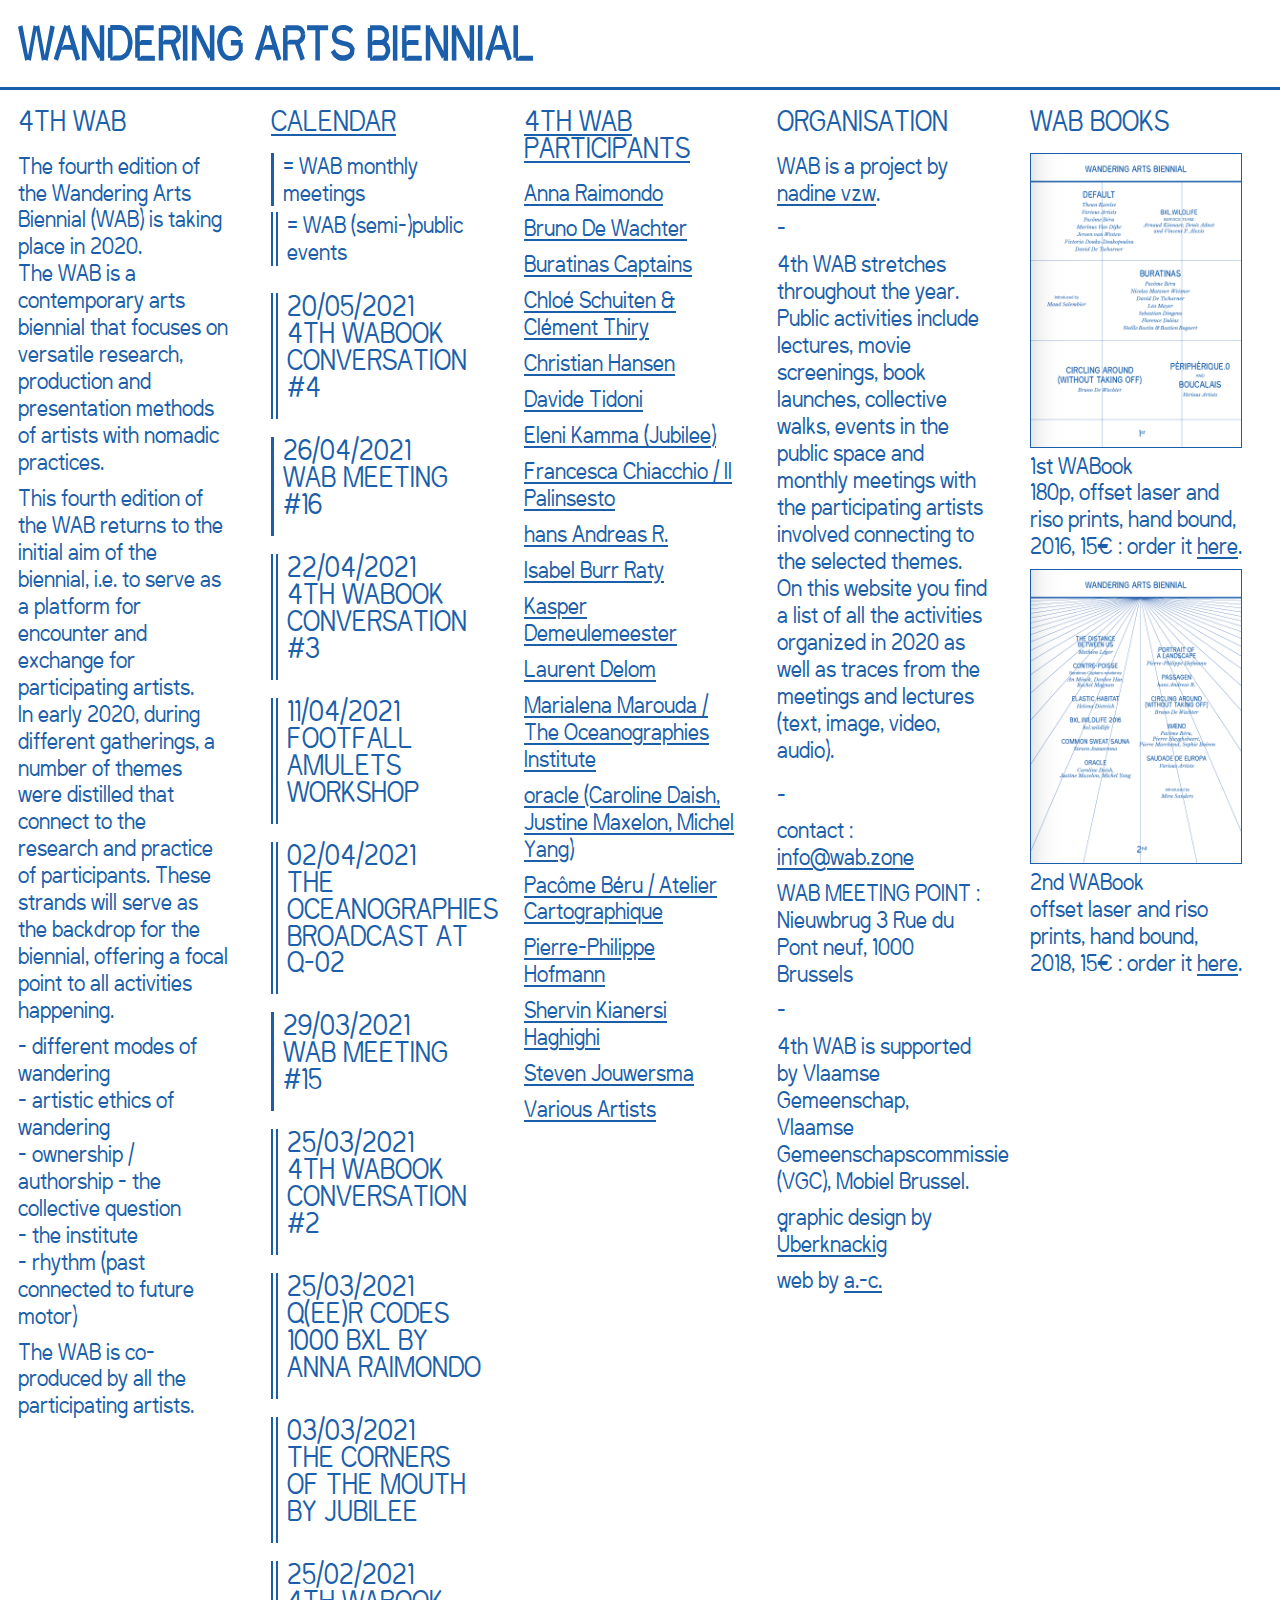
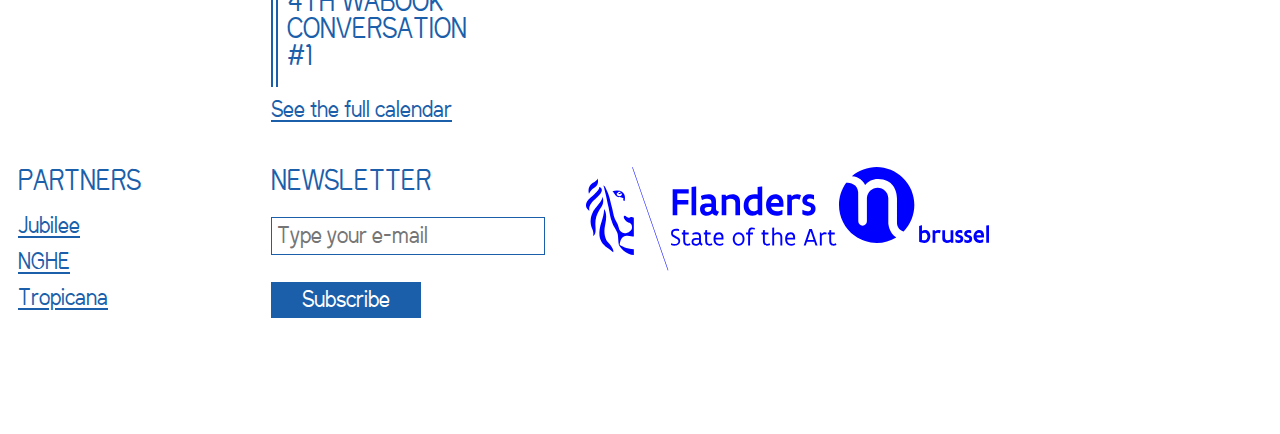
==== html/index.html @ d5814f3e "fix error" ====
<!DOCTYPE html>
<html lang="en">

<head>
    <meta charset="UTF-8">
    <meta name="viewport" content="width=device-width, initial-scale=1.0">
    <meta name="description" content="WAB – Wandering Arts Biennial is a research and production biennial, focused on mobility, territories, and nomadic practices of artists in the their broadest meanings.">
    <meta name="keywords" content="Biennial, Biennale, Biennale Bruxelles, Brussels Biennial, research art biennial, art in public space, wandering arts, mobile arts, walking arts, Bruxelles, Brussels, Belgium, Belgique">

    <meta property="og:title" content="WAB - Wandering Arts Biennial 2020" />
    <meta property="og:url" content="http://wab.zone" />
    <meta property="og:image" content="http://wab.zone/images/WAB_FB.png" />
    <meta property="og:site_name" content="Wandering Arts Biennial" />
    <meta property="og:description" content="Wandering Arts Biennial is a research and production biennial, focused on mobility, territories, and nomadic practices of artists in the their broadest meanings."
    />

    <title>Wandering Arts Biennial</title>
    <link rel="stylesheet" type="text/css" href="styles.css" />
    <link rel="shortcut icon" type="image/png" href="images/favicon.png" />
</head>

<body>

    <article class="index">

        <section class="margin-header">
            <div class="index-header">
                <a href="index.html"><img src="images/WAB_logos_2018/WAB_logo_wandering-arts-biennial.svg" alt="Wandering Arts Biennial 2020"></a>
            </div>
        </section>

        <section class="main">
            <div class="text teaser-wab">
                <h2>4th WAB</h2>

                <p>The fourth edition of the Wandering Arts Biennial (WAB) is taking place in 2020.<br>
                    The WAB is a contemporary arts biennial that focuses on versatile research, production and presentation methods of artists with nomadic practices.<br>
                    
                    <p>This fourth edition of the WAB returns to the initial aim of the biennial, i.e. to serve as a platform for encounter and exchange for participating artists.<br>
                    In early 2020, during different gatherings, a number of themes were distilled that connect to the research and practice of participants. These strands will serve as the backdrop for the biennial, offering a focal point to all activities happening. </p>
                    
                    <p>- different modes of wandering<br>
                    - artistic ethics of wandering<br>
                    - ownership / authorship – the collective question<br>
                    - the institute<br>
                    - rhythm (past connected to future motor)<br></p>
                    
                    The WAB is co-produced by all the participating artists.
                     </p>

                

            </div>

            <div class="text agenda">
                <h2><a href="calendar.html">Calendar</a></h2>
                <ul>

                    <li class="legend">
                        <div class="event-core">
                            = WAB monthly meetings
                        </div>
                        <div class="event-extra">
                            = WAB (semi-)public events
                        </div>
                    </li>

                </ul>

                <p><div class="event-extra">
                    <a href="calendar.html#id-20-05-2021" class="anchor"><h2>20/05/2021 <br>4th WABook conversation #4</h2>
                </a></div></p>
                
                <p><div class="event-core">
                    <a href="calendar.html#id-26-04-2021" class="anchor"><h2>26/04/2021 <br>WAB meeting #16</h2>
                </a></div></p>
                
                <p><div class="event-extra">
                    <a href="calendar.html#id-22-04-2021" class="anchor"><h2>22/04/2021 <br>4th WABook conversation #3</h2>
                </a></div></p>
                
                <p><div class="event-extra">
                    <a href="calendar.html#id-11-04-2021" class="anchor"><h2>11/04/2021 <br>Footfall Amulets workshop</h2>
                </a></div></p>
                
                <p><div class="event-extra">
                    <a href="calendar.html#id-02-04-2021" class="anchor"><h2>02/04/2021 <br>The Oceanographies Broadcast at Q-02</h2>
                </a></div></p>
                
                <p><div class="event-core">
                    <a href="calendar.html#id-29-03-2021-2" class="anchor"><h2>29/03/2021 <br>WAB meeting #15</h2>
                </a></div></p>

                <p><div class="event-extra">
                    <a href="calendar.html#id-25-03-2021-2" class="anchor"><h2>25/03/2021 <br>4th WABook conversation #2</h2>
                </a></div></p>
                
                <p><div class="event-extra">
                    <a href="calendar.html#id-25-03-2021" class="anchor"><h2>25/03/2021 <br>Q(ee)R Codes 1000 BXL by Anna Raimondo</h2>
                </a></div></p>
                
                <p><div class="event-extra">
                    <a href="calendar.html#id-03-03-2021" class="anchor"><h2>03/03/2021 <br>The Corners of The Mouth by Jubilee</h2>
                </a></div></p>
                
                <p><div class="event-extra">
                    <a href="calendar.html#id-25-02-2021" class="anchor"><h2>25/02/2021 <br>4th WABook conversation #1</h2>
                </a></div></p>

                        
                <p>
                    <a href="calendar.html">See the full calendar</a>
                </p>
                
            </div>

            <div class="text participants">

                <h2><a href="participants.html">4th WAB participants</a></h2>
                <ul>
                    <li>
                        <a target="_blank" href="participants.html#anna_raimondo">Anna Raimondo</a>
                    </li>

                    <li>
                        <a target="_blank" href="participants.html#bruno_de_wachter">Bruno De Wachter</a>
                    </li>

                    <li>
                        <a target="_blank" href="participants.html#buratinas">Buratinas Captains</a>
                    </li>

                    <li>
                        <a target="_blank" href="participants.html#chloe_clement">Chloé Schuiten & Clément Thiry</a>
                    </li>

                    <li>
                        <a target="_blank" href="participants.html#christian_hansen">Christian Hansen</a>
                    </li>

                    <li>
                        <a target="_blank" href="participants.html#davide_tidoni">Davide Tidoni</a>
                    </li>

                    <li>
                        <a target="_blank" href="participants.html#eleni_kamma">Eleni Kamma (Jubilee)</a>
                    </li>
                    
                    <li>
                        <a target="_blank" href="participants.html#francesca_chiacchio">Francesca Chiacchio / Il Palinsesto</a>
                    </li>

                    <li>
                        <a target="_blank" href="participants.html#hans_andreas_r">hans Andreas R.</a>
                    </li>

                    <li>
                        <a target="_blank" href="participants.html#isabel_burr_raty">Isabel Burr Raty</a>
                    </li>

                    <li>
                        <a target="_blank" href="participants.html#kasper_demeulemeester">Kasper Demeulemeester</a>
                    </li>

                    <li> 
                        <a target="_blank" href="participants.html#laurent_delom">Laurent Delom</a>
                    </li>

                    <li> 
                        <a target="_blank" href="participants.html#marialena_marouda">Marialena Marouda / The Oceanographies Institute</a>
                    </li>
                   
                    <li> 
                        <a target="_blank" href="participants.html#oracle">oracle (Caroline Daish, Justine Maxelon, Michel Yang)</a>
                    </li>

                    <li> 
                        <a target="_blank" href="participants.html#pacome_beru">Pacôme Béru / Atelier Cartographique</a>
                    </li>

                    <li> 
                        <a target="_blank" href="participants.html#pierre_philippe_hofmann">Pierre-Philippe Hofmann</a>
                    </li>

                    <li> 
                        <a target="_blank" href="participants.html#shervin_kianersi_haghighi">Shervin Kianersi Haghighi</a>
                    </li>

                    <li> 
                        <a target="_blank" href="participants.html#steven_jouwersma">Steven Jouwersma</a>
                    </li>

                    <li> 
                        <a target="_blank" href="participants.html#various_artists">Various Artists</a>
                    </li>

                </ul>
            </div>

            <div class="text team">
                <h2>Organisation</h2>
                <ul>
                    <li>WAB is a project by <a href="http://nadine.be" target="_blank">nadine vzw</a>.</li>
                    <li>-</li>
                    <li><p>4th WAB stretches throughout the year. <br> Public activities include lectures, movie screenings, book launches, collective walks, events in the public space and monthly meetings with the participating artists involved connecting to the selected themes. <br>
                    On this website you find a list of all the activities organized in 2020 as well as traces from the meetings and lectures (text, image, video, audio).</p></li>
                    <li>-</li>
                    <li>contact : <a href="mailto:info@wab.zone" target="_blank">info@wab.zone</a></li>
                    <li>WAB MEETING POINT : Nieuwbrug 3 Rue du Pont neuf, 1000 Brussels </li>
                    <li>-</li>
                    
                    <li>4th WAB is supported by Vlaamse Gemeenschap, Vlaamse Gemeenschapscommissie (VGC), Mobiel Brussel.</li>
                    <li>graphic design by
                        <a href="http://ubercknakig.com" target="_blank">Überknackig</a>
                    </li>
                    <li>web by
                        <a href="https://atelier-cartographique.be" target="_blank">a.-c.</a>
                    </li>

                </ul>
            </div>


            <div class="text team">
                <h2>WAB Books</h2>
                <div class="book">
                    <img src="images/wabook/WABook1-cover-web.png" alt="">
                    <p>1st WABook<br> 180p, offset laser and riso prints, hand bound, 2016, 15€ : order it <a href="mailto:anna@nadine.be">here</a>.</p>
                </div>
                <div class="book">
                    <img src="images/wabook/WABook2-cover-web.png" alt="">
                    <p>2nd WABook<br> offset laser and riso prints, hand bound, 2018, 15€ : order it <a href="mailto:anna@nadine.be">here</a>.</p>
                </div>
            </div>

            <div class="text partners">
                    <h2>Partners</h2>
                    <ul> 
                        
                        <li><a href="https://jubilee-art.org" target="_blank">Jubilee</a></li>  

                        <li><a href="http://mediathequenghe.be" target="_blank">NGHE</a></li>
                       
                        <li><a href="http://www.tropicanabxl.tumblr.com" target="_blank">Tropicana</a></li>      

                    </ul>
                </div>


            <div class="text newsletter">
                <h2>Newsletter</h2>
                <!-- Begin MailChimp Signup Form -->
                <!-- <link href="//cdn-images.mailchimp.com/embedcode/classic-081711.css" rel="stylesheet" type="text/css"> -->

                <div id="mc_embed_signup">
                    <form action="//nadine.us10.list-manage.com/subscribe/post?u=97c7c86d653cb3a71472bfcf9&amp;id=2c71af6213" method="post" id="mc-embedded-subscribe-form"
                        name="mc-embedded-subscribe-form" class="validate" target="_blank" novalidate>
                        <div id="mc_embed_signup_scroll">

                            <div class="mc-field-group">
                                <!-- <label for="mce-EMAIL">Email Address</label> -->
                                <input type="email" placeholder="Type your e-mail" value="" name="EMAIL" class="required email" id="mce-EMAIL">
                            </div>
                            <!--        <div class="mc-field-group">
                                <label for="mce-FNAME">First Name</label>
                                <input type="text" value="" name="FNAME" class="" id="mce-FNAME">
                            </div>
                            <div class="mc-field-group">
                                <label for="mce-LNAME">Last Name</label>
                                <input type="text" value="" name="LNAME" class="" id="mce-LNAME">
                            </div> -->
                            <div id="mce-responses" class="clear">
                                <div class="response" id="mce-error-response" style="display:none;"></div>
                                <div class="response" id="mce-success-response" style="display:none;"></div>
                            </div>
                            <!-- real people should not fill this in and expect good things - do not remove this or risk form bot signups-->
                            <div style="position: absolute; left: -5000px;">
                                <input type="text" name="b_97c7c86d653cb3a71472bfcf9_2c71af6213" tabindex="-1" value="">
                            </div>
                            <div class="clear">
                                <input type="submit" value="Subscribe" name="subscribe" id="mc-embedded-subscribe" class="button">
                            </div>
                        </div>
                    </form>
                </div>
                <script type='text/javascript' src='//s3.amazonaws.com/downloads.mailchimp.com/js/mc-validate.js'></script>
                <script type='text/javascript'>(function ($) { window.fnames = new Array(); window.ftypes = new Array(); fnames[0] = 'EMAIL'; ftypes[0] = 'email'; fnames[1] = 'FNAME'; ftypes[1] = 'text'; fnames[2] = 'LNAME'; ftypes[2] = 'text'; }(jQuery)); var $mcj = jQuery.noConflict(true);</script>
                <!--End mc_embed_signup-->
            </div>

            <div class="text supports">
                <div class="logo">
                    <img src="images/flanders.svg" alt="">
                </div>
            </div>

            <div class="text supports">
                <div class="logo">
                    <img src="images/vgc.svg" alt="">
                </div>
            </div>


        </section>

    </article>
</body>

</html>
---- html/styles.css ----
/* http://meyerweb.com/eric/tools/css/reset/
   v2.0 | 20110126
   License: none (public domain)
*/
html,
body,
div,
span,
applet,
object,
iframe,
h1,
h2,
h3,
h4,
h5,
h6,
p,
blockquote,
pre,
a,
abbr,
acronym,
address,
big,
cite,
code,
del,
dfn,
em,
img,
ins,
kbd,
q,
s,
samp,
small,
strike,
strong,
sub,
sup,
tt,
var,
b,
u,
i,
center,
dl,
dt,
dd,
ol,
ul,
li,
fieldset,
form,
label,
legend,
table,
caption,
tbody,
tfoot,
thead,
tr,
th,
td,
article,
aside,
canvas,
details,
embed,
figure,
figcaption,
footer,
header,
hgroup,
menu,
nav,
output,
ruby,
section,
summary,
time,
mark,
audio,
video {
  margin: 0;
  padding: 0;
  border: 0;
  font-size: 100%;
  font: inherit;
  vertical-align: baseline;
  box-sizing: border-box;
}
/* HTML5 display-role reset for older browsers */
article,
aside,
details,
figcaption,
figure,
footer,
header,
hgroup,
menu,
nav,
section {
  display: block;
}
body {
  line-height: 1;
}
ol,
ul {
  list-style: none;
}
blockquote,
q {
  quotes: none;
}
blockquote:before,
blockquote:after,
q:before,
q:after {
  content: '';
  content: none;
}
table {
  border-collapse: collapse;
  border-spacing: 0;
}
*,
:after,
:before {
  box-sizing: border-box;
}
@font-face {
  font-family: 'gap_sans';
  src: url('fonts/gapsans-webfont.eot');
  src: url('fonts/gapsans-webfont.eot?#iefix') format('embedded-opentype'), url('fonts/gapsans-webfont.woff2') format('woff2'), url('fonts/gapsans-webfont.woff') format('woff'), url('fonts/gapsans-webfont.ttf') format('truetype'), url('fonts/gapsans-webfont.svg#gap_sansregular') format('svg');
  font-weight: 100;
}
@font-face {
  font-family: 'gap_sans';
  src: url('fonts/gapsansbold-webfont.eot');
  src: url('fonts/gapsansbold-webfont.eot?#iefix') format('embedded-opentype'), url('fonts/gapsansbold-webfont.woff2') format('woff2'), url('fonts/gapsansbold-webfont.woff') format('woff'), url('fonts/gapsansbold-webfont.ttf') format('truetype'), url('fonts/gapsansbold-webfont.svg#gap_sansbold') format('svg');
  font-weight: 400;
}
@font-face {
  font-family: 'gap_sans';
  src: url('fonts/gapsansblack-webfont.eot');
  src: url('fonts/gapsansblack-webfont.eot?#iefix') format('embedded-opentype'), url('fonts/gapsansblack-webfont.woff2') format('woff2'), url('fonts/gapsansblack-webfont.woff') format('woff'), url('fonts/gapsansblack-webfont.ttf') format('truetype'), url('fonts/gapsansblack-webfont.svg#gap_sansblack') format('svg');
  font-weight: 800;
}
/******** MEDIA QUERIES ********/
/******** VARIABLES ********/
/******** MIXINS ********/
/**PROPORTIONAL FONTSIZE & LINE-HEIGHT**/
/*@media (min-width: 200px) and (max-width: 800px) {
  body {
    font-size: calc( 4pt + 2 * ( ( 100vw - 200px) / 600 )) !important;
    line-height: calc( 5.5pt + 2.75 * ( ( 100vw - 200px) / 600 )) !important;
  }
}*/
@media (max-width: 767px) {
  body {
    font-size: 18px !important;
  }
}
@media (min-width: 767px) and (max-width: 1920px) {
  body {
    font-size: calc(18px + 8 * ( (100vw - 767px) / (1920 - 767) )) !important;
  }
}
@media (min-width: 1920px) {
  body {
    font-size: 26px !important;
  }
}
@font-face {
  font-family: "LMMono10";
  font-weight: "normal";
  font-style: "normal";
  src: url("fonts/lm/LMMono10/normal/normal/lmmono10-regular.eot"), url("fonts/lm/LMMono10/normal/normal/lmmono10-regular.eot?#iefix") format("embedded-opentype"), url("fonts/lm/LMMono10/normal/normal/lmmono10-regular.woff") format("woff"), url("fonts/lm/LMMono10/normal/normal/lmmono10-regular.ttf") format("truetype"), url("fonts/lm/LMMono10/normal/normal/lmmono10-regular.svg#normal") format("svg");
}
@font-face {
  font-family: "LMMono12";
  font-weight: "normal";
  font-style: "normal";
  src: url("fonts/lm/LMMono12/normal/normal/lmmono12-regular.eot"), url("fonts/lm/LMMono12/normal/normal/lmmono12-regular.eot?#iefix") format("embedded-opentype"), url("fonts/lm/LMMono12/normal/normal/lmmono12-regular.woff") format("woff"), url("fonts/lm/LMMono12/normal/normal/lmmono12-regular.ttf") format("truetype"), url("fonts/lm/LMMono12/normal/normal/lmmono12-regular.svg#normal") format("svg");
}
@font-face {
  font-family: "LMMono8";
  font-weight: "normal";
  font-style: "normal";
  src: url("fonts/lm/LMMono8/normal/normal/lmmono8-regular.eot"), url("fonts/lm/LMMono8/normal/normal/lmmono8-regular.eot?#iefix") format("embedded-opentype"), url("fonts/lm/LMMono8/normal/normal/lmmono8-regular.woff") format("woff"), url("fonts/lm/LMMono8/normal/normal/lmmono8-regular.ttf") format("truetype"), url("fonts/lm/LMMono8/normal/normal/lmmono8-regular.svg#normal") format("svg");
}
@font-face {
  font-family: "LMMono9";
  font-weight: "normal";
  font-style: "normal";
  src: url("fonts/lm/LMMono9/normal/normal/lmmono9-regular.eot"), url("fonts/lm/LMMono9/normal/normal/lmmono9-regular.eot?#iefix") format("embedded-opentype"), url("fonts/lm/LMMono9/normal/normal/lmmono9-regular.woff") format("woff"), url("fonts/lm/LMMono9/normal/normal/lmmono9-regular.ttf") format("truetype"), url("fonts/lm/LMMono9/normal/normal/lmmono9-regular.svg#normal") format("svg");
}
@font-face {
  font-family: "LMMonoCaps10";
  font-weight: "normal";
  font-style: "italic";
  src: url("fonts/lm/LMMonoCaps10/normal/italic/lmmonocaps10-oblique.eot"), url("fonts/lm/LMMonoCaps10/normal/italic/lmmonocaps10-oblique.eot?#iefix") format("embedded-opentype"), url("fonts/lm/LMMonoCaps10/normal/italic/lmmonocaps10-oblique.woff") format("woff"), url("fonts/lm/LMMonoCaps10/normal/italic/lmmonocaps10-oblique.ttf") format("truetype"), url("fonts/lm/LMMonoCaps10/normal/italic/lmmonocaps10-oblique.svg#italic") format("svg");
}
@font-face {
  font-family: "LMMonoCaps10";
  font-weight: "normal";
  font-style: "normal";
  src: url("fonts/lm/LMMonoCaps10/normal/normal/lmmonocaps10-regular.eot"), url("fonts/lm/LMMonoCaps10/normal/normal/lmmonocaps10-regular.eot?#iefix") format("embedded-opentype"), url("fonts/lm/LMMonoCaps10/normal/normal/lmmonocaps10-regular.woff") format("woff"), url("fonts/lm/LMMonoCaps10/normal/normal/lmmonocaps10-regular.ttf") format("truetype"), url("fonts/lm/LMMonoCaps10/normal/normal/lmmonocaps10-regular.svg#normal") format("svg");
}
@font-face {
  font-family: "LMMonoLt10";
  font-weight: "bold";
  font-style: "italic";
  src: url("fonts/lm/LMMonoLt10/bold/italic/lmmonolt10-boldoblique.eot"), url("fonts/lm/LMMonoLt10/bold/italic/lmmonolt10-boldoblique.eot?#iefix") format("embedded-opentype"), url("fonts/lm/LMMonoLt10/bold/italic/lmmonolt10-boldoblique.woff") format("woff"), url("fonts/lm/LMMonoLt10/bold/italic/lmmonolt10-boldoblique.ttf") format("truetype"), url("fonts/lm/LMMonoLt10/bold/italic/lmmonolt10-boldoblique.svg#italic") format("svg");
}
@font-face {
  font-family: "LMMonoLt10";
  font-weight: "bold";
  font-style: "normal";
  src: url("fonts/lm/LMMonoLt10/bold/normal/lmmonolt10-bold.eot"), url("fonts/lm/LMMonoLt10/bold/normal/lmmonolt10-bold.eot?#iefix") format("embedded-opentype"), url("fonts/lm/LMMonoLt10/bold/normal/lmmonolt10-bold.woff") format("woff"), url("fonts/lm/LMMonoLt10/bold/normal/lmmonolt10-bold.ttf") format("truetype"), url("fonts/lm/LMMonoLt10/bold/normal/lmmonolt10-bold.svg#normal") format("svg");
}
@font-face {
  font-family: "LMMonoLt10";
  font-weight: "light";
  font-style: "italic";
  src: url("fonts/lm/LMMonoLt10/light/italic/lmmonolt10-oblique.eot"), url("fonts/lm/LMMonoLt10/light/italic/lmmonolt10-oblique.eot?#iefix") format("embedded-opentype"), url("fonts/lm/LMMonoLt10/light/italic/lmmonolt10-oblique.woff") format("woff"), url("fonts/lm/LMMonoLt10/light/italic/lmmonolt10-oblique.ttf") format("truetype"), url("fonts/lm/LMMonoLt10/light/italic/lmmonolt10-oblique.svg#italic") format("svg");
}
@font-face {
  font-family: "LMMonoLt10";
  font-weight: "light";
  font-style: "normal";
  src: url("fonts/lm/LMMonoLt10/light/normal/lmmonolt10-regular.eot"), url("fonts/lm/LMMonoLt10/light/normal/lmmonolt10-regular.eot?#iefix") format("embedded-opentype"), url("fonts/lm/LMMonoLt10/light/normal/lmmonolt10-regular.woff") format("woff"), url("fonts/lm/LMMonoLt10/light/normal/lmmonolt10-regular.ttf") format("truetype"), url("fonts/lm/LMMonoLt10/light/normal/lmmonolt10-regular.svg#normal") format("svg");
}
@font-face {
  font-family: "LMMonoLtCond10";
  font-weight: "light";
  font-style: "italic";
  src: url("fonts/lm/LMMonoLtCond10/light/italic/lmmonoltcond10-oblique.eot"), url("fonts/lm/LMMonoLtCond10/light/italic/lmmonoltcond10-oblique.eot?#iefix") format("embedded-opentype"), url("fonts/lm/LMMonoLtCond10/light/italic/lmmonoltcond10-oblique.woff") format("woff"), url("fonts/lm/LMMonoLtCond10/light/italic/lmmonoltcond10-oblique.ttf") format("truetype"), url("fonts/lm/LMMonoLtCond10/light/italic/lmmonoltcond10-oblique.svg#italic") format("svg");
}
@font-face {
  font-family: "LMMonoLtCond10";
  font-weight: "light";
  font-style: "normal";
  src: url("fonts/lm/LMMonoLtCond10/light/normal/lmmonoltcond10-regular.eot"), url("fonts/lm/LMMonoLtCond10/light/normal/lmmonoltcond10-regular.eot?#iefix") format("embedded-opentype"), url("fonts/lm/LMMonoLtCond10/light/normal/lmmonoltcond10-regular.woff") format("woff"), url("fonts/lm/LMMonoLtCond10/light/normal/lmmonoltcond10-regular.ttf") format("truetype"), url("fonts/lm/LMMonoLtCond10/light/normal/lmmonoltcond10-regular.svg#normal") format("svg");
}
@font-face {
  font-family: "LMMonoProp10";
  font-weight: "normal";
  font-style: "italic";
  src: url("fonts/lm/LMMonoProp10/normal/italic/lmmonoprop10-oblique.eot"), url("fonts/lm/LMMonoProp10/normal/italic/lmmonoprop10-oblique.eot?#iefix") format("embedded-opentype"), url("fonts/lm/LMMonoProp10/normal/italic/lmmonoprop10-oblique.woff") format("woff"), url("fonts/lm/LMMonoProp10/normal/italic/lmmonoprop10-oblique.ttf") format("truetype"), url("fonts/lm/LMMonoProp10/normal/italic/lmmonoprop10-oblique.svg#italic") format("svg");
}
@font-face {
  font-family: "LMMonoProp10";
  font-weight: "normal";
  font-style: "normal";
  src: url("fonts/lm/LMMonoProp10/normal/normal/lmmonoprop10-regular.eot"), url("fonts/lm/LMMonoProp10/normal/normal/lmmonoprop10-regular.eot?#iefix") format("embedded-opentype"), url("fonts/lm/LMMonoProp10/normal/normal/lmmonoprop10-regular.woff") format("woff"), url("fonts/lm/LMMonoProp10/normal/normal/lmmonoprop10-regular.ttf") format("truetype"), url("fonts/lm/LMMonoProp10/normal/normal/lmmonoprop10-regular.svg#normal") format("svg");
}
@font-face {
  font-family: "LMMonoPropLt10";
  font-weight: "bold";
  font-style: "italic";
  src: url("fonts/lm/LMMonoPropLt10/bold/italic/lmmonoproplt10-boldoblique.eot"), url("fonts/lm/LMMonoPropLt10/bold/italic/lmmonoproplt10-boldoblique.eot?#iefix") format("embedded-opentype"), url("fonts/lm/LMMonoPropLt10/bold/italic/lmmonoproplt10-boldoblique.woff") format("woff"), url("fonts/lm/LMMonoPropLt10/bold/italic/lmmonoproplt10-boldoblique.ttf") format("truetype"), url("fonts/lm/LMMonoPropLt10/bold/italic/lmmonoproplt10-boldoblique.svg#italic") format("svg");
}
@font-face {
  font-family: "LMMonoPropLt10";
  font-weight: "bold";
  font-style: "normal";
  src: url("fonts/lm/LMMonoPropLt10/bold/normal/lmmonoproplt10-bold.eot"), url("fonts/lm/LMMonoPropLt10/bold/normal/lmmonoproplt10-bold.eot?#iefix") format("embedded-opentype"), url("fonts/lm/LMMonoPropLt10/bold/normal/lmmonoproplt10-bold.woff") format("woff"), url("fonts/lm/LMMonoPropLt10/bold/normal/lmmonoproplt10-bold.ttf") format("truetype"), url("fonts/lm/LMMonoPropLt10/bold/normal/lmmonoproplt10-bold.svg#normal") format("svg");
}
@font-face {
  font-family: "LMMonoPropLt10";
  font-weight: "light";
  font-style: "italic";
  src: url("fonts/lm/LMMonoPropLt10/light/italic/lmmonoproplt10-oblique.eot"), url("fonts/lm/LMMonoPropLt10/light/italic/lmmonoproplt10-oblique.eot?#iefix") format("embedded-opentype"), url("fonts/lm/LMMonoPropLt10/light/italic/lmmonoproplt10-oblique.woff") format("woff"), url("fonts/lm/LMMonoPropLt10/light/italic/lmmonoproplt10-oblique.ttf") format("truetype"), url("fonts/lm/LMMonoPropLt10/light/italic/lmmonoproplt10-oblique.svg#italic") format("svg");
}
@font-face {
  font-family: "LMMonoPropLt10";
  font-weight: "light";
  font-style: "normal";
  src: url("fonts/lm/LMMonoPropLt10/light/normal/lmmonoproplt10-regular.eot"), url("fonts/lm/LMMonoPropLt10/light/normal/lmmonoproplt10-regular.eot?#iefix") format("embedded-opentype"), url("fonts/lm/LMMonoPropLt10/light/normal/lmmonoproplt10-regular.woff") format("woff"), url("fonts/lm/LMMonoPropLt10/light/normal/lmmonoproplt10-regular.ttf") format("truetype"), url("fonts/lm/LMMonoPropLt10/light/normal/lmmonoproplt10-regular.svg#normal") format("svg");
}
@font-face {
  font-family: "LMMonoSlant10";
  font-weight: "normal";
  font-style: "italic";
  src: url("fonts/lm/LMMonoSlant10/normal/italic/lmmonoslant10-regular.eot"), url("fonts/lm/LMMonoSlant10/normal/italic/lmmonoslant10-regular.eot?#iefix") format("embedded-opentype"), url("fonts/lm/LMMonoSlant10/normal/italic/lmmonoslant10-regular.woff") format("woff"), url("fonts/lm/LMMonoSlant10/normal/italic/lmmonoslant10-regular.ttf") format("truetype"), url("fonts/lm/LMMonoSlant10/normal/italic/lmmonoslant10-regular.svg#italic") format("svg");
}
@font-face {
  font-family: "LMRoman10";
  font-weight: "bold";
  font-style: "italic";
  src: url("fonts/lm/LMRoman10/bold/italic/lmroman10-bolditalic.eot"), url("fonts/lm/LMRoman10/bold/italic/lmroman10-bolditalic.eot?#iefix") format("embedded-opentype"), url("fonts/lm/LMRoman10/bold/italic/lmroman10-bolditalic.woff") format("woff"), url("fonts/lm/LMRoman10/bold/italic/lmroman10-bolditalic.ttf") format("truetype"), url("fonts/lm/LMRoman10/bold/italic/lmroman10-bolditalic.svg#italic") format("svg");
}
@font-face {
  font-family: "LMRoman10";
  font-weight: "bold";
  font-style: "normal";
  src: url("fonts/lm/LMRoman10/bold/normal/lmroman10-bold.eot"), url("fonts/lm/LMRoman10/bold/normal/lmroman10-bold.eot?#iefix") format("embedded-opentype"), url("fonts/lm/LMRoman10/bold/normal/lmroman10-bold.woff") format("woff"), url("fonts/lm/LMRoman10/bold/normal/lmroman10-bold.ttf") format("truetype"), url("fonts/lm/LMRoman10/bold/normal/lmroman10-bold.svg#normal") format("svg");
}
@font-face {
  font-family: "LMRoman10";
  font-weight: "normal";
  font-style: "italic";
  src: url("fonts/lm/LMRoman10/normal/italic/lmroman10-italic.eot"), url("fonts/lm/LMRoman10/normal/italic/lmroman10-italic.eot?#iefix") format("embedded-opentype"), url("fonts/lm/LMRoman10/normal/italic/lmroman10-italic.woff") format("woff"), url("fonts/lm/LMRoman10/normal/italic/lmroman10-italic.ttf") format("truetype"), url("fonts/lm/LMRoman10/normal/italic/lmroman10-italic.svg#italic") format("svg");
}
@font-face {
  font-family: "LMRoman10";
  font-weight: "normal";
  font-style: "normal";
  src: url("fonts/lm/LMRoman10/normal/normal/lmroman10-regular.eot"), url("fonts/lm/LMRoman10/normal/normal/lmroman10-regular.eot?#iefix") format("embedded-opentype"), url("fonts/lm/LMRoman10/normal/normal/lmroman10-regular.woff") format("woff"), url("fonts/lm/LMRoman10/normal/normal/lmroman10-regular.ttf") format("truetype"), url("fonts/lm/LMRoman10/normal/normal/lmroman10-regular.svg#normal") format("svg");
}
@font-face {
  font-family: "LMRoman12";
  font-weight: "bold";
  font-style: "normal";
  src: url("fonts/lm/LMRoman12/bold/normal/lmroman12-bold.eot"), url("fonts/lm/LMRoman12/bold/normal/lmroman12-bold.eot?#iefix") format("embedded-opentype"), url("fonts/lm/LMRoman12/bold/normal/lmroman12-bold.woff") format("woff"), url("fonts/lm/LMRoman12/bold/normal/lmroman12-bold.ttf") format("truetype"), url("fonts/lm/LMRoman12/bold/normal/lmroman12-bold.svg#normal") format("svg");
}
@font-face {
  font-family: "LMRoman12";
  font-weight: "normal";
  font-style: "italic";
  src: url("fonts/lm/LMRoman12/normal/italic/lmroman12-italic.eot"), url("fonts/lm/LMRoman12/normal/italic/lmroman12-italic.eot?#iefix") format("embedded-opentype"), url("fonts/lm/LMRoman12/normal/italic/lmroman12-italic.woff") format("woff"), url("fonts/lm/LMRoman12/normal/italic/lmroman12-italic.ttf") format("truetype"), url("fonts/lm/LMRoman12/normal/italic/lmroman12-italic.svg#italic") format("svg");
}
@font-face {
  font-family: "LMRoman12";
  font-weight: "normal";
  font-style: "normal";
  src: url("fonts/lm/LMRoman12/normal/normal/lmroman12-regular.eot"), url("fonts/lm/LMRoman12/normal/normal/lmroman12-regular.eot?#iefix") format("embedded-opentype"), url("fonts/lm/LMRoman12/normal/normal/lmroman12-regular.woff") format("woff"), url("fonts/lm/LMRoman12/normal/normal/lmroman12-regular.ttf") format("truetype"), url("fonts/lm/LMRoman12/normal/normal/lmroman12-regular.svg#normal") format("svg");
}
@font-face {
  font-family: "LMRoman17";
  font-weight: "normal";
  font-style: "normal";
  src: url("fonts/lm/LMRoman17/normal/normal/lmroman17-regular.eot"), url("fonts/lm/LMRoman17/normal/normal/lmroman17-regular.eot?#iefix") format("embedded-opentype"), url("fonts/lm/LMRoman17/normal/normal/lmroman17-regular.woff") format("woff"), url("fonts/lm/LMRoman17/normal/normal/lmroman17-regular.ttf") format("truetype"), url("fonts/lm/LMRoman17/normal/normal/lmroman17-regular.svg#normal") format("svg");
}
@font-face {
  font-family: "LMRoman5";
  font-weight: "bold";
  font-style: "normal";
  src: url("fonts/lm/LMRoman5/bold/normal/lmroman5-bold.eot"), url("fonts/lm/LMRoman5/bold/normal/lmroman5-bold.eot?#iefix") format("embedded-opentype"), url("fonts/lm/LMRoman5/bold/normal/lmroman5-bold.woff") format("woff"), url("fonts/lm/LMRoman5/bold/normal/lmroman5-bold.ttf") format("truetype"), url("fonts/lm/LMRoman5/bold/normal/lmroman5-bold.svg#normal") format("svg");
}
@font-face {
  font-family: "LMRoman5";
  font-weight: "normal";
  font-style: "normal";
  src: url("fonts/lm/LMRoman5/normal/normal/lmroman5-regular.eot"), url("fonts/lm/LMRoman5/normal/normal/lmroman5-regular.eot?#iefix") format("embedded-opentype"), url("fonts/lm/LMRoman5/normal/normal/lmroman5-regular.woff") format("woff"), url("fonts/lm/LMRoman5/normal/normal/lmroman5-regular.ttf") format("truetype"), url("fonts/lm/LMRoman5/normal/normal/lmroman5-regular.svg#normal") format("svg");
}
@font-face {
  font-family: "LMRoman6";
  font-weight: "bold";
  font-style: "normal";
  src: url("fonts/lm/LMRoman6/bold/normal/lmroman6-bold.eot"), url("fonts/lm/LMRoman6/bold/normal/lmroman6-bold.eot?#iefix") format("embedded-opentype"), url("fonts/lm/LMRoman6/bold/normal/lmroman6-bold.woff") format("woff"), url("fonts/lm/LMRoman6/bold/normal/lmroman6-bold.ttf") format("truetype"), url("fonts/lm/LMRoman6/bold/normal/lmroman6-bold.svg#normal") format("svg");
}
@font-face {
  font-family: "LMRoman6";
  font-weight: "normal";
  font-style: "normal";
  src: url("fonts/lm/LMRoman6/normal/normal/lmroman6-regular.eot"), url("fonts/lm/LMRoman6/normal/normal/lmroman6-regular.eot?#iefix") format("embedded-opentype"), url("fonts/lm/LMRoman6/normal/normal/lmroman6-regular.woff") format("woff"), url("fonts/lm/LMRoman6/normal/normal/lmroman6-regular.ttf") format("truetype"), url("fonts/lm/LMRoman6/normal/normal/lmroman6-regular.svg#normal") format("svg");
}
@font-face {
  font-family: "LMRoman7";
  font-weight: "bold";
  font-style: "normal";
  src: url("fonts/lm/LMRoman7/bold/normal/lmroman7-bold.eot"), url("fonts/lm/LMRoman7/bold/normal/lmroman7-bold.eot?#iefix") format("embedded-opentype"), url("fonts/lm/LMRoman7/bold/normal/lmroman7-bold.woff") format("woff"), url("fonts/lm/LMRoman7/bold/normal/lmroman7-bold.ttf") format("truetype"), url("fonts/lm/LMRoman7/bold/normal/lmroman7-bold.svg#normal") format("svg");
}
@font-face {
  font-family: "LMRoman7";
  font-weight: "normal";
  font-style: "italic";
  src: url("fonts/lm/LMRoman7/normal/italic/lmroman7-italic.eot"), url("fonts/lm/LMRoman7/normal/italic/lmroman7-italic.eot?#iefix") format("embedded-opentype"), url("fonts/lm/LMRoman7/normal/italic/lmroman7-italic.woff") format("woff"), url("fonts/lm/LMRoman7/normal/italic/lmroman7-italic.ttf") format("truetype"), url("fonts/lm/LMRoman7/normal/italic/lmroman7-italic.svg#italic") format("svg");
}
@font-face {
  font-family: "LMRoman7";
  font-weight: "normal";
  font-style: "normal";
  src: url("fonts/lm/LMRoman7/normal/normal/lmroman7-regular.eot"), url("fonts/lm/LMRoman7/normal/normal/lmroman7-regular.eot?#iefix") format("embedded-opentype"), url("fonts/lm/LMRoman7/normal/normal/lmroman7-regular.woff") format("woff"), url("fonts/lm/LMRoman7/normal/normal/lmroman7-regular.ttf") format("truetype"), url("fonts/lm/LMRoman7/normal/normal/lmroman7-regular.svg#normal") format("svg");
}
@font-face {
  font-family: "LMRoman8";
  font-weight: "bold";
  font-style: "normal";
  src: url("fonts/lm/LMRoman8/bold/normal/lmroman8-bold.eot"), url("fonts/lm/LMRoman8/bold/normal/lmroman8-bold.eot?#iefix") format("embedded-opentype"), url("fonts/lm/LMRoman8/bold/normal/lmroman8-bold.woff") format("woff"), url("fonts/lm/LMRoman8/bold/normal/lmroman8-bold.ttf") format("truetype"), url("fonts/lm/LMRoman8/bold/normal/lmroman8-bold.svg#normal") format("svg");
}
@font-face {
  font-family: "LMRoman8";
  font-weight: "normal";
  font-style: "italic";
  src: url("fonts/lm/LMRoman8/normal/italic/lmroman8-italic.eot"), url("fonts/lm/LMRoman8/normal/italic/lmroman8-italic.eot?#iefix") format("embedded-opentype"), url("fonts/lm/LMRoman8/normal/italic/lmroman8-italic.woff") format("woff"), url("fonts/lm/LMRoman8/normal/italic/lmroman8-italic.ttf") format("truetype"), url("fonts/lm/LMRoman8/normal/italic/lmroman8-italic.svg#italic") format("svg");
}
@font-face {
  font-family: "LMRoman8";
  font-weight: "normal";
  font-style: "normal";
  src: url("fonts/lm/LMRoman8/normal/normal/lmroman8-regular.eot"), url("fonts/lm/LMRoman8/normal/normal/lmroman8-regular.eot?#iefix") format("embedded-opentype"), url("fonts/lm/LMRoman8/normal/normal/lmroman8-regular.woff") format("woff"), url("fonts/lm/LMRoman8/normal/normal/lmroman8-regular.ttf") format("truetype"), url("fonts/lm/LMRoman8/normal/normal/lmroman8-regular.svg#normal") format("svg");
}
@font-face {
  font-family: "LMRoman9";
  font-weight: "bold";
  font-style: "normal";
  src: url("fonts/lm/LMRoman9/bold/normal/lmroman9-bold.eot"), url("fonts/lm/LMRoman9/bold/normal/lmroman9-bold.eot?#iefix") format("embedded-opentype"), url("fonts/lm/LMRoman9/bold/normal/lmroman9-bold.woff") format("woff"), url("fonts/lm/LMRoman9/bold/normal/lmroman9-bold.ttf") format("truetype"), url("fonts/lm/LMRoman9/bold/normal/lmroman9-bold.svg#normal") format("svg");
}
@font-face {
  font-family: "LMRoman9";
  font-weight: "normal";
  font-style: "italic";
  src: url("fonts/lm/LMRoman9/normal/italic/lmroman9-italic.eot"), url("fonts/lm/LMRoman9/normal/italic/lmroman9-italic.eot?#iefix") format("embedded-opentype"), url("fonts/lm/LMRoman9/normal/italic/lmroman9-italic.woff") format("woff"), url("fonts/lm/LMRoman9/normal/italic/lmroman9-italic.ttf") format("truetype"), url("fonts/lm/LMRoman9/normal/italic/lmroman9-italic.svg#italic") format("svg");
}
@font-face {
  font-family: "LMRoman9";
  font-weight: "normal";
  font-style: "normal";
  src: url("fonts/lm/LMRoman9/normal/normal/lmroman9-regular.eot"), url("fonts/lm/LMRoman9/normal/normal/lmroman9-regular.eot?#iefix") format("embedded-opentype"), url("fonts/lm/LMRoman9/normal/normal/lmroman9-regular.woff") format("woff"), url("fonts/lm/LMRoman9/normal/normal/lmroman9-regular.ttf") format("truetype"), url("fonts/lm/LMRoman9/normal/normal/lmroman9-regular.svg#normal") format("svg");
}
@font-face {
  font-family: "LMRomanCaps10";
  font-weight: "normal";
  font-style: "italic";
  src: url("fonts/lm/LMRomanCaps10/normal/italic/lmromancaps10-oblique.eot"), url("fonts/lm/LMRomanCaps10/normal/italic/lmromancaps10-oblique.eot?#iefix") format("embedded-opentype"), url("fonts/lm/LMRomanCaps10/normal/italic/lmromancaps10-oblique.woff") format("woff"), url("fonts/lm/LMRomanCaps10/normal/italic/lmromancaps10-oblique.ttf") format("truetype"), url("fonts/lm/LMRomanCaps10/normal/italic/lmromancaps10-oblique.svg#italic") format("svg");
}
@font-face {
  font-family: "LMRomanCaps10";
  font-weight: "normal";
  font-style: "normal";
  src: url("fonts/lm/LMRomanCaps10/normal/normal/lmromancaps10-regular.eot"), url("fonts/lm/LMRomanCaps10/normal/normal/lmromancaps10-regular.eot?#iefix") format("embedded-opentype"), url("fonts/lm/LMRomanCaps10/normal/normal/lmromancaps10-regular.woff") format("woff"), url("fonts/lm/LMRomanCaps10/normal/normal/lmromancaps10-regular.ttf") format("truetype"), url("fonts/lm/LMRomanCaps10/normal/normal/lmromancaps10-regular.svg#normal") format("svg");
}
@font-face {
  font-family: "LMRomanDemi10";
  font-weight: "demi";
  font-style: "italic";
  src: url("fonts/lm/LMRomanDemi10/demi/italic/lmromandemi10-oblique.eot"), url("fonts/lm/LMRomanDemi10/demi/italic/lmromandemi10-oblique.eot?#iefix") format("embedded-opentype"), url("fonts/lm/LMRomanDemi10/demi/italic/lmromandemi10-oblique.woff") format("woff"), url("fonts/lm/LMRomanDemi10/demi/italic/lmromandemi10-oblique.ttf") format("truetype"), url("fonts/lm/LMRomanDemi10/demi/italic/lmromandemi10-oblique.svg#italic") format("svg");
}
@font-face {
  font-family: "LMRomanDemi10";
  font-weight: "demi";
  font-style: "normal";
  src: url("fonts/lm/LMRomanDemi10/demi/normal/lmromandemi10-regular.eot"), url("fonts/lm/LMRomanDemi10/demi/normal/lmromandemi10-regular.eot?#iefix") format("embedded-opentype"), url("fonts/lm/LMRomanDemi10/demi/normal/lmromandemi10-regular.woff") format("woff"), url("fonts/lm/LMRomanDemi10/demi/normal/lmromandemi10-regular.ttf") format("truetype"), url("fonts/lm/LMRomanDemi10/demi/normal/lmromandemi10-regular.svg#normal") format("svg");
}
@font-face {
  font-family: "LMRomanDunh10";
  font-weight: "normal";
  font-style: "italic";
  src: url("fonts/lm/LMRomanDunh10/normal/italic/lmromandunh10-oblique.eot"), url("fonts/lm/LMRomanDunh10/normal/italic/lmromandunh10-oblique.eot?#iefix") format("embedded-opentype"), url("fonts/lm/LMRomanDunh10/normal/italic/lmromandunh10-oblique.woff") format("woff"), url("fonts/lm/LMRomanDunh10/normal/italic/lmromandunh10-oblique.ttf") format("truetype"), url("fonts/lm/LMRomanDunh10/normal/italic/lmromandunh10-oblique.svg#italic") format("svg");
}
@font-face {
  font-family: "LMRomanDunh10";
  font-weight: "normal";
  font-style: "normal";
  src: url("fonts/lm/LMRomanDunh10/normal/normal/lmromandunh10-regular.eot"), url("fonts/lm/LMRomanDunh10/normal/normal/lmromandunh10-regular.eot?#iefix") format("embedded-opentype"), url("fonts/lm/LMRomanDunh10/normal/normal/lmromandunh10-regular.woff") format("woff"), url("fonts/lm/LMRomanDunh10/normal/normal/lmromandunh10-regular.ttf") format("truetype"), url("fonts/lm/LMRomanDunh10/normal/normal/lmromandunh10-regular.svg#normal") format("svg");
}
@font-face {
  font-family: "LMRomanSlant10";
  font-weight: "bold";
  font-style: "italic";
  src: url("fonts/lm/LMRomanSlant10/bold/italic/lmromanslant10-bold.eot"), url("fonts/lm/LMRomanSlant10/bold/italic/lmromanslant10-bold.eot?#iefix") format("embedded-opentype"), url("fonts/lm/LMRomanSlant10/bold/italic/lmromanslant10-bold.woff") format("woff"), url("fonts/lm/LMRomanSlant10/bold/italic/lmromanslant10-bold.ttf") format("truetype"), url("fonts/lm/LMRomanSlant10/bold/italic/lmromanslant10-bold.svg#italic") format("svg");
}
@font-face {
  font-family: "LMRomanSlant10";
  font-weight: "normal";
  font-style: "italic";
  src: url("fonts/lm/LMRomanSlant10/normal/italic/lmromanslant10-regular.eot"), url("fonts/lm/LMRomanSlant10/normal/italic/lmromanslant10-regular.eot?#iefix") format("embedded-opentype"), url("fonts/lm/LMRomanSlant10/normal/italic/lmromanslant10-regular.woff") format("woff"), url("fonts/lm/LMRomanSlant10/normal/italic/lmromanslant10-regular.ttf") format("truetype"), url("fonts/lm/LMRomanSlant10/normal/italic/lmromanslant10-regular.svg#italic") format("svg");
}
@font-face {
  font-family: "LMRomanSlant12";
  font-weight: "normal";
  font-style: "italic";
  src: url("fonts/lm/LMRomanSlant12/normal/italic/lmromanslant12-regular.eot"), url("fonts/lm/LMRomanSlant12/normal/italic/lmromanslant12-regular.eot?#iefix") format("embedded-opentype"), url("fonts/lm/LMRomanSlant12/normal/italic/lmromanslant12-regular.woff") format("woff"), url("fonts/lm/LMRomanSlant12/normal/italic/lmromanslant12-regular.ttf") format("truetype"), url("fonts/lm/LMRomanSlant12/normal/italic/lmromanslant12-regular.svg#italic") format("svg");
}
@font-face {
  font-family: "LMRomanSlant17";
  font-weight: "normal";
  font-style: "italic";
  src: url("fonts/lm/LMRomanSlant17/normal/italic/lmromanslant17-regular.eot"), url("fonts/lm/LMRomanSlant17/normal/italic/lmromanslant17-regular.eot?#iefix") format("embedded-opentype"), url("fonts/lm/LMRomanSlant17/normal/italic/lmromanslant17-regular.woff") format("woff"), url("fonts/lm/LMRomanSlant17/normal/italic/lmromanslant17-regular.ttf") format("truetype"), url("fonts/lm/LMRomanSlant17/normal/italic/lmromanslant17-regular.svg#italic") format("svg");
}
@font-face {
  font-family: "LMRomanSlant8";
  font-weight: "normal";
  font-style: "italic";
  src: url("fonts/lm/LMRomanSlant8/normal/italic/lmromanslant8-regular.eot"), url("fonts/lm/LMRomanSlant8/normal/italic/lmromanslant8-regular.eot?#iefix") format("embedded-opentype"), url("fonts/lm/LMRomanSlant8/normal/italic/lmromanslant8-regular.woff") format("woff"), url("fonts/lm/LMRomanSlant8/normal/italic/lmromanslant8-regular.ttf") format("truetype"), url("fonts/lm/LMRomanSlant8/normal/italic/lmromanslant8-regular.svg#italic") format("svg");
}
@font-face {
  font-family: "LMRomanSlant9";
  font-weight: "normal";
  font-style: "italic";
  src: url("fonts/lm/LMRomanSlant9/normal/italic/lmromanslant9-regular.eot"), url("fonts/lm/LMRomanSlant9/normal/italic/lmromanslant9-regular.eot?#iefix") format("embedded-opentype"), url("fonts/lm/LMRomanSlant9/normal/italic/lmromanslant9-regular.woff") format("woff"), url("fonts/lm/LMRomanSlant9/normal/italic/lmromanslant9-regular.ttf") format("truetype"), url("fonts/lm/LMRomanSlant9/normal/italic/lmromanslant9-regular.svg#italic") format("svg");
}
@font-face {
  font-family: "LMRomanUnsl10";
  font-weight: "normal";
  font-style: "normal";
  src: url("fonts/lm/LMRomanUnsl10/normal/normal/lmromanunsl10-regular.eot"), url("fonts/lm/LMRomanUnsl10/normal/normal/lmromanunsl10-regular.eot?#iefix") format("embedded-opentype"), url("fonts/lm/LMRomanUnsl10/normal/normal/lmromanunsl10-regular.woff") format("woff"), url("fonts/lm/LMRomanUnsl10/normal/normal/lmromanunsl10-regular.ttf") format("truetype"), url("fonts/lm/LMRomanUnsl10/normal/normal/lmromanunsl10-regular.svg#normal") format("svg");
}
@font-face {
  font-family: "LMSans10";
  font-weight: "bold";
  font-style: "italic";
  src: url("fonts/lm/LMSans10/bold/italic/lmsans10-boldoblique.eot"), url("fonts/lm/LMSans10/bold/italic/lmsans10-boldoblique.eot?#iefix") format("embedded-opentype"), url("fonts/lm/LMSans10/bold/italic/lmsans10-boldoblique.woff") format("woff"), url("fonts/lm/LMSans10/bold/italic/lmsans10-boldoblique.ttf") format("truetype"), url("fonts/lm/LMSans10/bold/italic/lmsans10-boldoblique.svg#italic") format("svg");
}
@font-face {
  font-family: "LMSans10";
  font-weight: "bold";
  font-style: "normal";
  src: url("fonts/lm/LMSans10/bold/normal/lmsans10-bold.eot"), url("fonts/lm/LMSans10/bold/normal/lmsans10-bold.eot?#iefix") format("embedded-opentype"), url("fonts/lm/LMSans10/bold/normal/lmsans10-bold.woff") format("woff"), url("fonts/lm/LMSans10/bold/normal/lmsans10-bold.ttf") format("truetype"), url("fonts/lm/LMSans10/bold/normal/lmsans10-bold.svg#normal") format("svg");
}
@font-face {
  font-family: "LMSans10";
  font-weight: "normal";
  font-style: "italic";
  src: url("fonts/lm/LMSans10/normal/italic/lmsans10-oblique.eot"), url("fonts/lm/LMSans10/normal/italic/lmsans10-oblique.eot?#iefix") format("embedded-opentype"), url("fonts/lm/LMSans10/normal/italic/lmsans10-oblique.woff") format("woff"), url("fonts/lm/LMSans10/normal/italic/lmsans10-oblique.ttf") format("truetype"), url("fonts/lm/LMSans10/normal/italic/lmsans10-oblique.svg#italic") format("svg");
}
@font-face {
  font-family: "LMSans10";
  font-weight: "normal";
  font-style: "normal";
  src: url("fonts/lm/LMSans10/normal/normal/lmsans10-regular.eot"), url("fonts/lm/LMSans10/normal/normal/lmsans10-regular.eot?#iefix") format("embedded-opentype"), url("fonts/lm/LMSans10/normal/normal/lmsans10-regular.woff") format("woff"), url("fonts/lm/LMSans10/normal/normal/lmsans10-regular.ttf") format("truetype"), url("fonts/lm/LMSans10/normal/normal/lmsans10-regular.svg#normal") format("svg");
}
@font-face {
  font-family: "LMSans12";
  font-weight: "normal";
  font-style: "italic";
  src: url("fonts/lm/LMSans12/normal/italic/lmsans12-oblique.eot"), url("fonts/lm/LMSans12/normal/italic/lmsans12-oblique.eot?#iefix") format("embedded-opentype"), url("fonts/lm/LMSans12/normal/italic/lmsans12-oblique.woff") format("woff"), url("fonts/lm/LMSans12/normal/italic/lmsans12-oblique.ttf") format("truetype"), url("fonts/lm/LMSans12/normal/italic/lmsans12-oblique.svg#italic") format("svg");
}
@font-face {
  font-family: "LMSans12";
  font-weight: "normal";
  font-style: "normal";
  src: url("fonts/lm/LMSans12/normal/normal/lmsans12-regular.eot"), url("fonts/lm/LMSans12/normal/normal/lmsans12-regular.eot?#iefix") format("embedded-opentype"), url("fonts/lm/LMSans12/normal/normal/lmsans12-regular.woff") format("woff"), url("fonts/lm/LMSans12/normal/normal/lmsans12-regular.ttf") format("truetype"), url("fonts/lm/LMSans12/normal/normal/lmsans12-regular.svg#normal") format("svg");
}
@font-face {
  font-family: "LMSans17";
  font-weight: "normal";
  font-style: "italic";
  src: url("fonts/lm/LMSans17/normal/italic/lmsans17-oblique.eot"), url("fonts/lm/LMSans17/normal/italic/lmsans17-oblique.eot?#iefix") format("embedded-opentype"), url("fonts/lm/LMSans17/normal/italic/lmsans17-oblique.woff") format("woff"), url("fonts/lm/LMSans17/normal/italic/lmsans17-oblique.ttf") format("truetype"), url("fonts/lm/LMSans17/normal/italic/lmsans17-oblique.svg#italic") format("svg");
}
@font-face {
  font-family: "LMSans17";
  font-weight: "normal";
  font-style: "normal";
  src: url("fonts/lm/LMSans17/normal/normal/lmsans17-regular.eot"), url("fonts/lm/LMSans17/normal/normal/lmsans17-regular.eot?#iefix") format("embedded-opentype"), url("fonts/lm/LMSans17/normal/normal/lmsans17-regular.woff") format("woff"), url("fonts/lm/LMSans17/normal/normal/lmsans17-regular.ttf") format("truetype"), url("fonts/lm/LMSans17/normal/normal/lmsans17-regular.svg#normal") format("svg");
}
@font-face {
  font-family: "LMSans8";
  font-weight: "normal";
  font-style: "italic";
  src: url("fonts/lm/LMSans8/normal/italic/lmsans8-oblique.eot"), url("fonts/lm/LMSans8/normal/italic/lmsans8-oblique.eot?#iefix") format("embedded-opentype"), url("fonts/lm/LMSans8/normal/italic/lmsans8-oblique.woff") format("woff"), url("fonts/lm/LMSans8/normal/italic/lmsans8-oblique.ttf") format("truetype"), url("fonts/lm/LMSans8/normal/italic/lmsans8-oblique.svg#italic") format("svg");
}
@font-face {
  font-family: "LMSans8";
  font-weight: "normal";
  font-style: "normal";
  src: url("fonts/lm/LMSans8/normal/normal/lmsans8-regular.eot"), url("fonts/lm/LMSans8/normal/normal/lmsans8-regular.eot?#iefix") format("embedded-opentype"), url("fonts/lm/LMSans8/normal/normal/lmsans8-regular.woff") format("woff"), url("fonts/lm/LMSans8/normal/normal/lmsans8-regular.ttf") format("truetype"), url("fonts/lm/LMSans8/normal/normal/lmsans8-regular.svg#normal") format("svg");
}
@font-face {
  font-family: "LMSans9";
  font-weight: "normal";
  font-style: "italic";
  src: url("fonts/lm/LMSans9/normal/italic/lmsans9-oblique.eot"), url("fonts/lm/LMSans9/normal/italic/lmsans9-oblique.eot?#iefix") format("embedded-opentype"), url("fonts/lm/LMSans9/normal/italic/lmsans9-oblique.woff") format("woff"), url("fonts/lm/LMSans9/normal/italic/lmsans9-oblique.ttf") format("truetype"), url("fonts/lm/LMSans9/normal/italic/lmsans9-oblique.svg#italic") format("svg");
}
@font-face {
  font-family: "LMSans9";
  font-weight: "normal";
  font-style: "normal";
  src: url("fonts/lm/LMSans9/normal/normal/lmsans9-regular.eot"), url("fonts/lm/LMSans9/normal/normal/lmsans9-regular.eot?#iefix") format("embedded-opentype"), url("fonts/lm/LMSans9/normal/normal/lmsans9-regular.woff") format("woff"), url("fonts/lm/LMSans9/normal/normal/lmsans9-regular.ttf") format("truetype"), url("fonts/lm/LMSans9/normal/normal/lmsans9-regular.svg#normal") format("svg");
}
@font-face {
  font-family: "LMSansDemiCond10";
  font-weight: "demi";
  font-style: "italic";
  src: url("fonts/lm/LMSansDemiCond10/demi/italic/lmsansdemicond10-oblique.eot"), url("fonts/lm/LMSansDemiCond10/demi/italic/lmsansdemicond10-oblique.eot?#iefix") format("embedded-opentype"), url("fonts/lm/LMSansDemiCond10/demi/italic/lmsansdemicond10-oblique.woff") format("woff"), url("fonts/lm/LMSansDemiCond10/demi/italic/lmsansdemicond10-oblique.ttf") format("truetype"), url("fonts/lm/LMSansDemiCond10/demi/italic/lmsansdemicond10-oblique.svg#italic") format("svg");
}
@font-face {
  font-family: "LMSansDemiCond10";
  font-weight: "demi";
  font-style: "normal";
  src: url("fonts/lm/LMSansDemiCond10/demi/normal/lmsansdemicond10-regular.eot"), url("fonts/lm/LMSansDemiCond10/demi/normal/lmsansdemicond10-regular.eot?#iefix") format("embedded-opentype"), url("fonts/lm/LMSansDemiCond10/demi/normal/lmsansdemicond10-regular.woff") format("woff"), url("fonts/lm/LMSansDemiCond10/demi/normal/lmsansdemicond10-regular.ttf") format("truetype"), url("fonts/lm/LMSansDemiCond10/demi/normal/lmsansdemicond10-regular.svg#normal") format("svg");
}
@font-face {
  font-family: "LMSansQuot8";
  font-weight: "bold";
  font-style: "italic";
  src: url("fonts/lm/LMSansQuot8/bold/italic/lmsansquot8-boldoblique.eot"), url("fonts/lm/LMSansQuot8/bold/italic/lmsansquot8-boldoblique.eot?#iefix") format("embedded-opentype"), url("fonts/lm/LMSansQuot8/bold/italic/lmsansquot8-boldoblique.woff") format("woff"), url("fonts/lm/LMSansQuot8/bold/italic/lmsansquot8-boldoblique.ttf") format("truetype"), url("fonts/lm/LMSansQuot8/bold/italic/lmsansquot8-boldoblique.svg#italic") format("svg");
}
@font-face {
  font-family: "LMSansQuot8";
  font-weight: "bold";
  font-style: "normal";
  src: url("fonts/lm/LMSansQuot8/bold/normal/lmsansquot8-bold.eot"), url("fonts/lm/LMSansQuot8/bold/normal/lmsansquot8-bold.eot?#iefix") format("embedded-opentype"), url("fonts/lm/LMSansQuot8/bold/normal/lmsansquot8-bold.woff") format("woff"), url("fonts/lm/LMSansQuot8/bold/normal/lmsansquot8-bold.ttf") format("truetype"), url("fonts/lm/LMSansQuot8/bold/normal/lmsansquot8-bold.svg#normal") format("svg");
}
@font-face {
  font-family: "LMSansQuot8";
  font-weight: "normal";
  font-style: "italic";
  src: url("fonts/lm/LMSansQuot8/normal/italic/lmsansquot8-oblique.eot"), url("fonts/lm/LMSansQuot8/normal/italic/lmsansquot8-oblique.eot?#iefix") format("embedded-opentype"), url("fonts/lm/LMSansQuot8/normal/italic/lmsansquot8-oblique.woff") format("woff"), url("fonts/lm/LMSansQuot8/normal/italic/lmsansquot8-oblique.ttf") format("truetype"), url("fonts/lm/LMSansQuot8/normal/italic/lmsansquot8-oblique.svg#italic") format("svg");
}
@font-face {
  font-family: "LMSansQuot8";
  font-weight: "normal";
  font-style: "normal";
  src: url("fonts/lm/LMSansQuot8/normal/normal/lmsansquot8-regular.eot"), url("fonts/lm/LMSansQuot8/normal/normal/lmsansquot8-regular.eot?#iefix") format("embedded-opentype"), url("fonts/lm/LMSansQuot8/normal/normal/lmsansquot8-regular.woff") format("woff"), url("fonts/lm/LMSansQuot8/normal/normal/lmsansquot8-regular.ttf") format("truetype"), url("fonts/lm/LMSansQuot8/normal/normal/lmsansquot8-regular.svg#normal") format("svg");
}
body {
  font-family: "gap_sans";
  font-weight: 100;
  font-style: initial;
  font-size: inherit;
  line-height: 125%;
  color: #1b5faa;
  height: 100%;
}
a:link,
a:visited {
  color: #1b5faa;
}
a:hover {
  cursor: pointer;
}
a.anchor {
  text-decoration: none !important;
}
.agenda-item {
  width: 294px !important;
  margin: 8px;
  padding: 8px !important;
}
div:target,
.agenda-item:hover {
  background: #1b5faa;
  color: #fff !important;
  border-color: #fff;
}
div:target *,
.agenda-item:hover * {
  color: #fff !important;
}
.event-core {
  border-left: 3px solid #1b5faa;
  padding-left: 9px;
}
.event-extra {
  border-left: 7px double #1b5faa;
  padding-left: 9px;
}
.event-title {
  font-weight: bold;
}
p {
  padding-bottom: 9px;
}
h1.title {
  font-family: "gap_sans";
  font-weight: 400;
  font-style: initial;
  font-size: 3.8vmax;
  line-height: inherit;
  color: #1b5faa;
  width: 100%;
  display: block;
}
@media only screen and (max-device-width: 1280px) and (orientation: portrait) {
}
.margin-header {
  display: flex;
  align-items: center;
  border-bottom: 3px solid #1b5faa;
}
.margin-header .index-header,
.margin-header a {
  display: flex;
}
.margin-header img {
  height: 2.8vmax;
}
.margin-header {
  position: absolute;
  top: 0px;
  right: 0px;
  bottom: initial;
  left: 0px;
  z-index: 1;
  font-family: "gap_sans";
  font-weight: 100;
  font-style: initial;
  font-size: inherit;
  line-height: 7vmax;
  color: #1b5faa;
  height: 7vmax;
  vertical-align: middle;
  padding-left: 18px;
}
.margin-left {
  position: absolute;
  top: 7vmax;
  right: initial;
  bottom: 0px;
  left: 0px;
  z-index: 1;
  width: 7vmax;
}
.main {
  position: absolute;
  top: 7vmax;
  right: 0px;
  bottom: 0px;
  left: 0px;
  z-index: 1;
  position: relative;
  width: 100%;
  min-height: calc(100vh - 7vmax);
  background-color: #fff;
  padding-bottom: 7vmax;
}
@media only screen and (orientation: portrait) {
  .main {
    background-image: none;
    border-top: 2px solid #1b5faa;
  }
}
.book img {
  width: 100%;
  border: 0.5px solid #1b5faa;
}
@media (min-width: 250px) {
  .main > div {
    width: calc(100vw);
  }
}
@media (min-width: 500px) {
  .main > div {
    width: calc(100vw / 2 - 10px);
  }
}
@media (min-width: 750px) {
  .main > div {
    width: calc(100vw / 3 - 9px);
  }
}
@media (min-width: 1000px) {
  .main > div {
    width: calc(100vw / 4 - 8px);
  }
}
@media (min-width: 1250px) {
  .main > div {
    width: calc(100vw / 5 - 8px);
  }
}
.text {
  width: 310px;
  padding: 18px;
  display: inline-block;
  vertical-align: top;
}
.text h2 {
  font-family: "gap_sans";
  font-weight: 100;
  font-style: initial;
  font-size: 125%;
  line-height: inherit;
  color: #1b5faa;
  padding-bottom: 18px;
  text-transform: uppercase;
}
.text li {
  margin-bottom: 9px;
}
.text.agenda li {
  margin-bottom: 18px;
}
.text.agenda li.legend .event-core {
  margin-bottom: 6px;
}
.text.newsletter {
  width: 310px;
}
.text.newsletter input,
.text.newsletter label {
  font-family: "gap_sans";
  font-weight: 100;
  font-style: initial;
  font-size: inherit;
  line-height: inherit;
  color: #1b5faa;
  width: 200px;
}
.text.newsletter input {
  box-sizing: border-box;
  width: calc(310px - 18px * 2);
  vertical-align: middle;
  margin-top: 4.5px;
  margin-bottom: 9px;
  cursor: text;
  padding: 4.5px;
  border: 1px solid #1b5faa;
  background-color: transparent;
}
.text.newsletter input[type=email] {
  cursor: text;
}
.text.newsletter input[type=submit] {
  cursor: pointer;
  background-color: #1b5faa;
  color: #fff;
  border: 0;
  margin-top: 18px;
  width: 150px;
}
.text.newsletter input[placeholder="*"] {
  color: red;
}
.text.newsletter #mc_embed_signup div.mce_inline_error {
  margin: 0 0 1em;
  padding: 5px 10px;
  font-weight: normal;
  background-color: transparent;
  z-index: 1;
  color: #4d91dc;
}
.text.waend-wrapper {
  margin-top: 7vmax;
  position: relative;
  width: initial;
}
@media (max-width: 767px) {
  .text.waend-wrapper {
    display: none;
  }
}
.text.waend-wrapper .iframe-content {
  width: calc(100vw - 7vmax - 2 * 18px);
  height: calc((100vw - 7vmax - 2 * 18px) * 0.6);
  min-width: 620px;
  min-height: 350.4px;
  max-width: 1204px;
  max-height: 722.4px;
}
.text.waend-wrapper .link-waend {
  display: block;
  text-align: center;
  font-size: 75%;
}
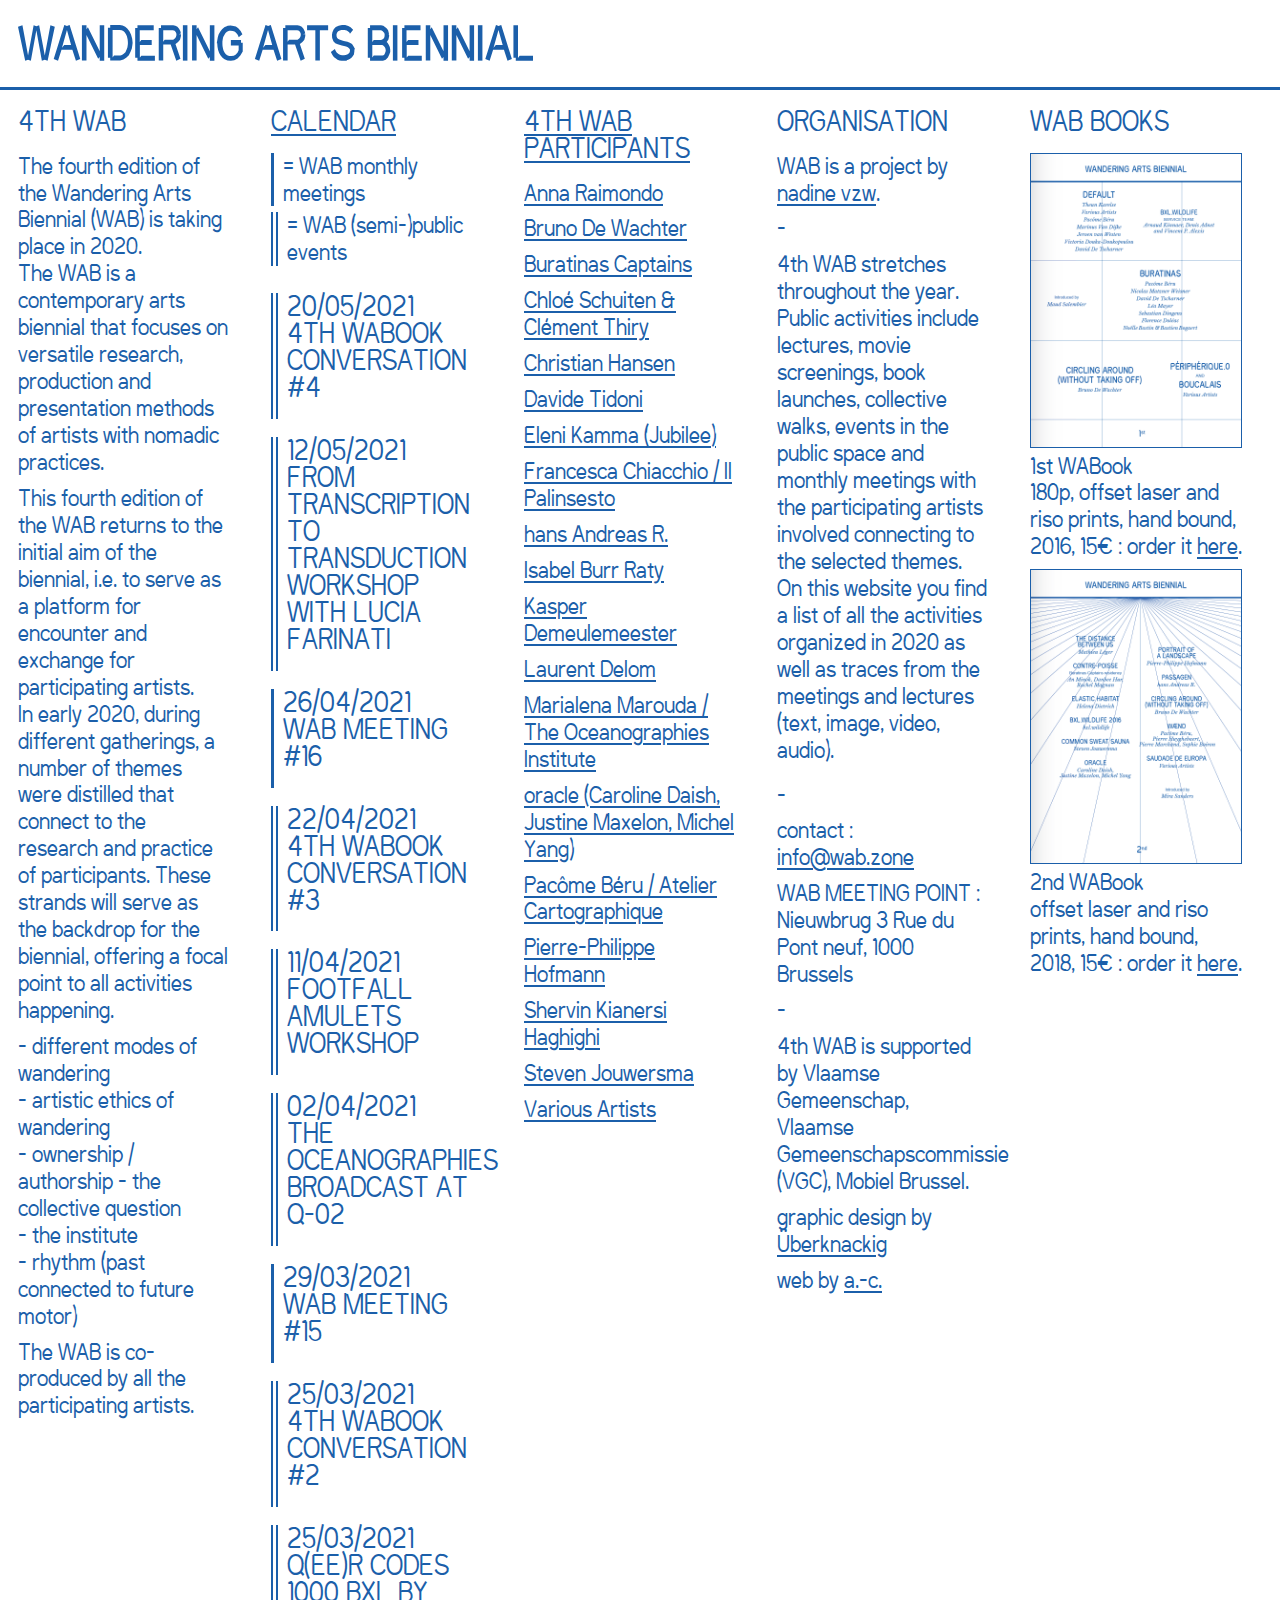
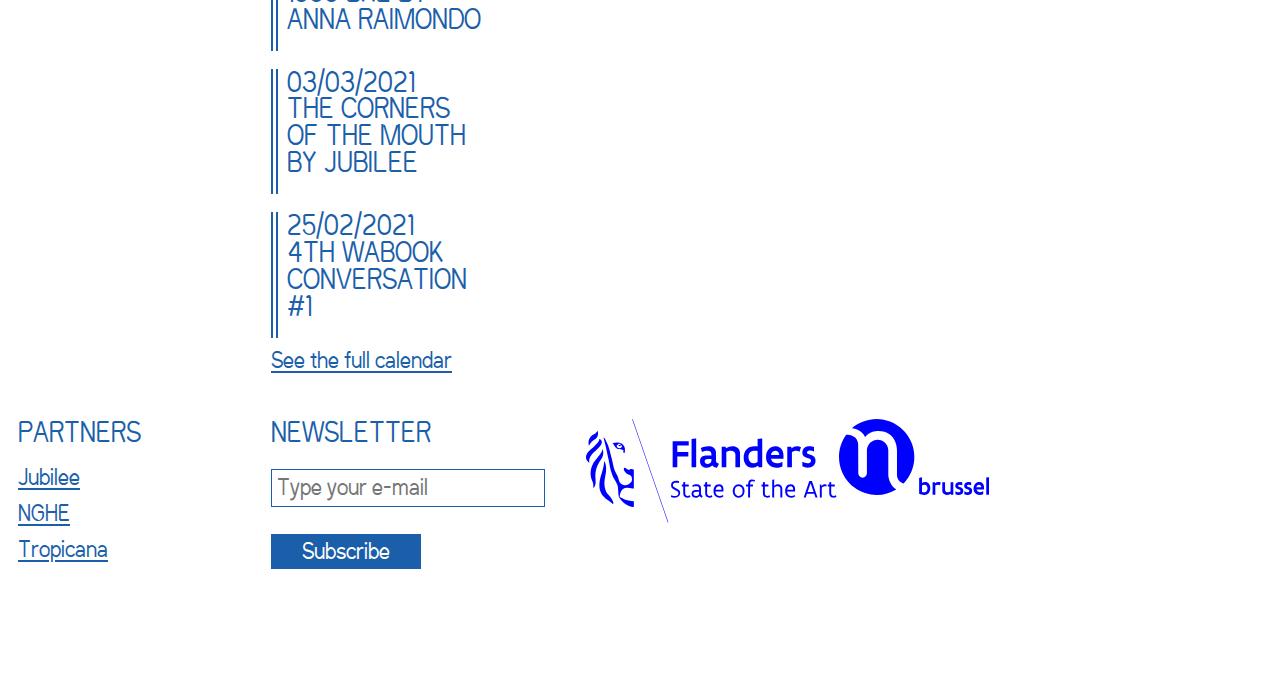
==== commit 71f43bef: "update calendar" ====
--- a/html/index.html
+++ b/html/index.html
@@ -69,6 +69,10 @@
 
                 <p><div class="event-extra">
                     <a href="calendar.html#id-20-05-2021" class="anchor"><h2>20/05/2021 <br>4th WABook conversation #4</h2>
+                </a></div></p>
+
+                <p><div class="event-extra">
+                    <a href="calendar.html#id-12-05-2021" class="anchor"><h2>12/05/2021 <br>From Transcription to transduction workshop with Lucia Farinati</h2>
                 </a></div></p>
                 
                 <p><div class="event-core">
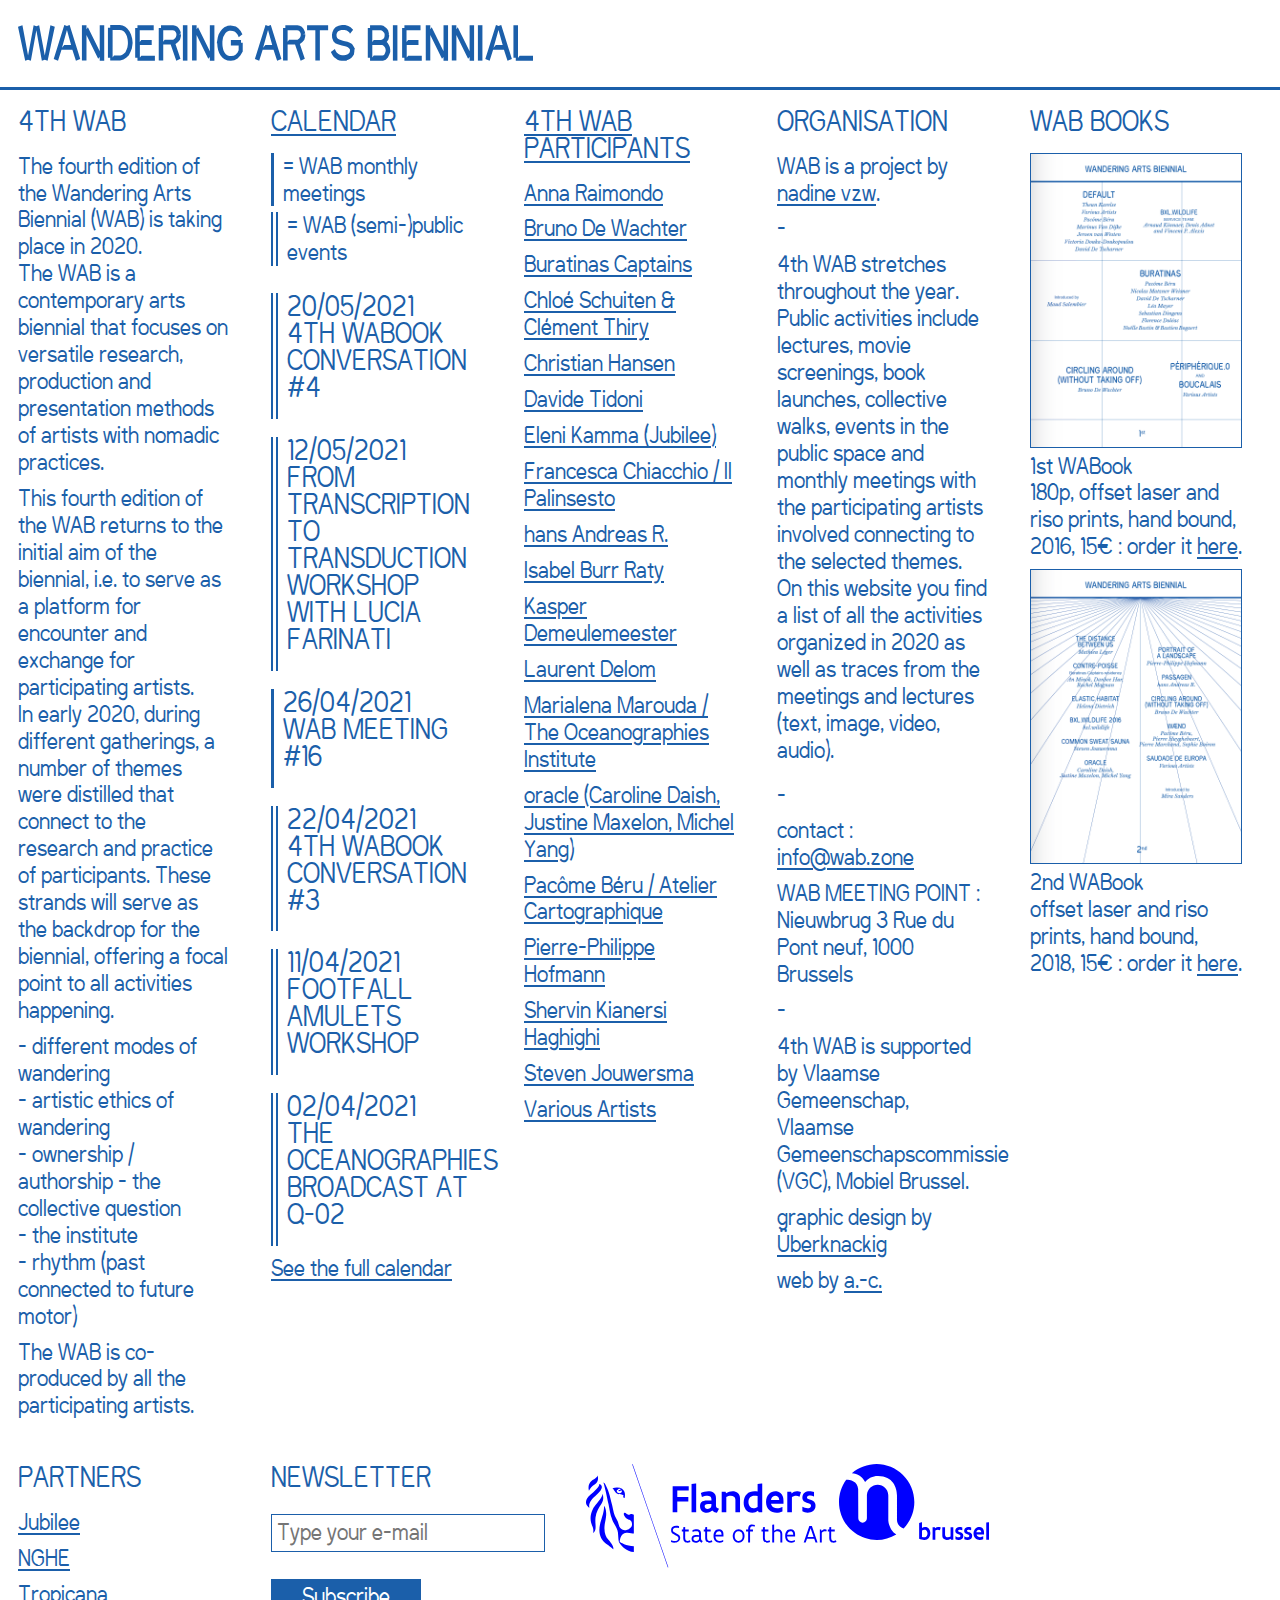
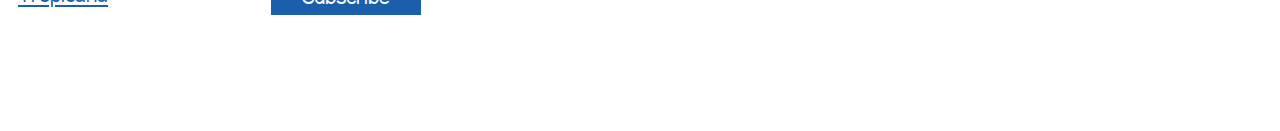
==== commit 02ee9b2b: "update calendar index" ====
--- a/html/index.html
+++ b/html/index.html
@@ -89,26 +89,6 @@
                 
                 <p><div class="event-extra">
                     <a href="calendar.html#id-02-04-2021" class="anchor"><h2>02/04/2021 <br>The Oceanographies Broadcast at Q-02</h2>
-                </a></div></p>
-                
-                <p><div class="event-core">
-                    <a href="calendar.html#id-29-03-2021-2" class="anchor"><h2>29/03/2021 <br>WAB meeting #15</h2>
-                </a></div></p>
-
-                <p><div class="event-extra">
-                    <a href="calendar.html#id-25-03-2021-2" class="anchor"><h2>25/03/2021 <br>4th WABook conversation #2</h2>
-                </a></div></p>
-                
-                <p><div class="event-extra">
-                    <a href="calendar.html#id-25-03-2021" class="anchor"><h2>25/03/2021 <br>Q(ee)R Codes 1000 BXL by Anna Raimondo</h2>
-                </a></div></p>
-                
-                <p><div class="event-extra">
-                    <a href="calendar.html#id-03-03-2021" class="anchor"><h2>03/03/2021 <br>The Corners of The Mouth by Jubilee</h2>
-                </a></div></p>
-                
-                <p><div class="event-extra">
-                    <a href="calendar.html#id-25-02-2021" class="anchor"><h2>25/02/2021 <br>4th WABook conversation #1</h2>
                 </a></div></p>
 
                         
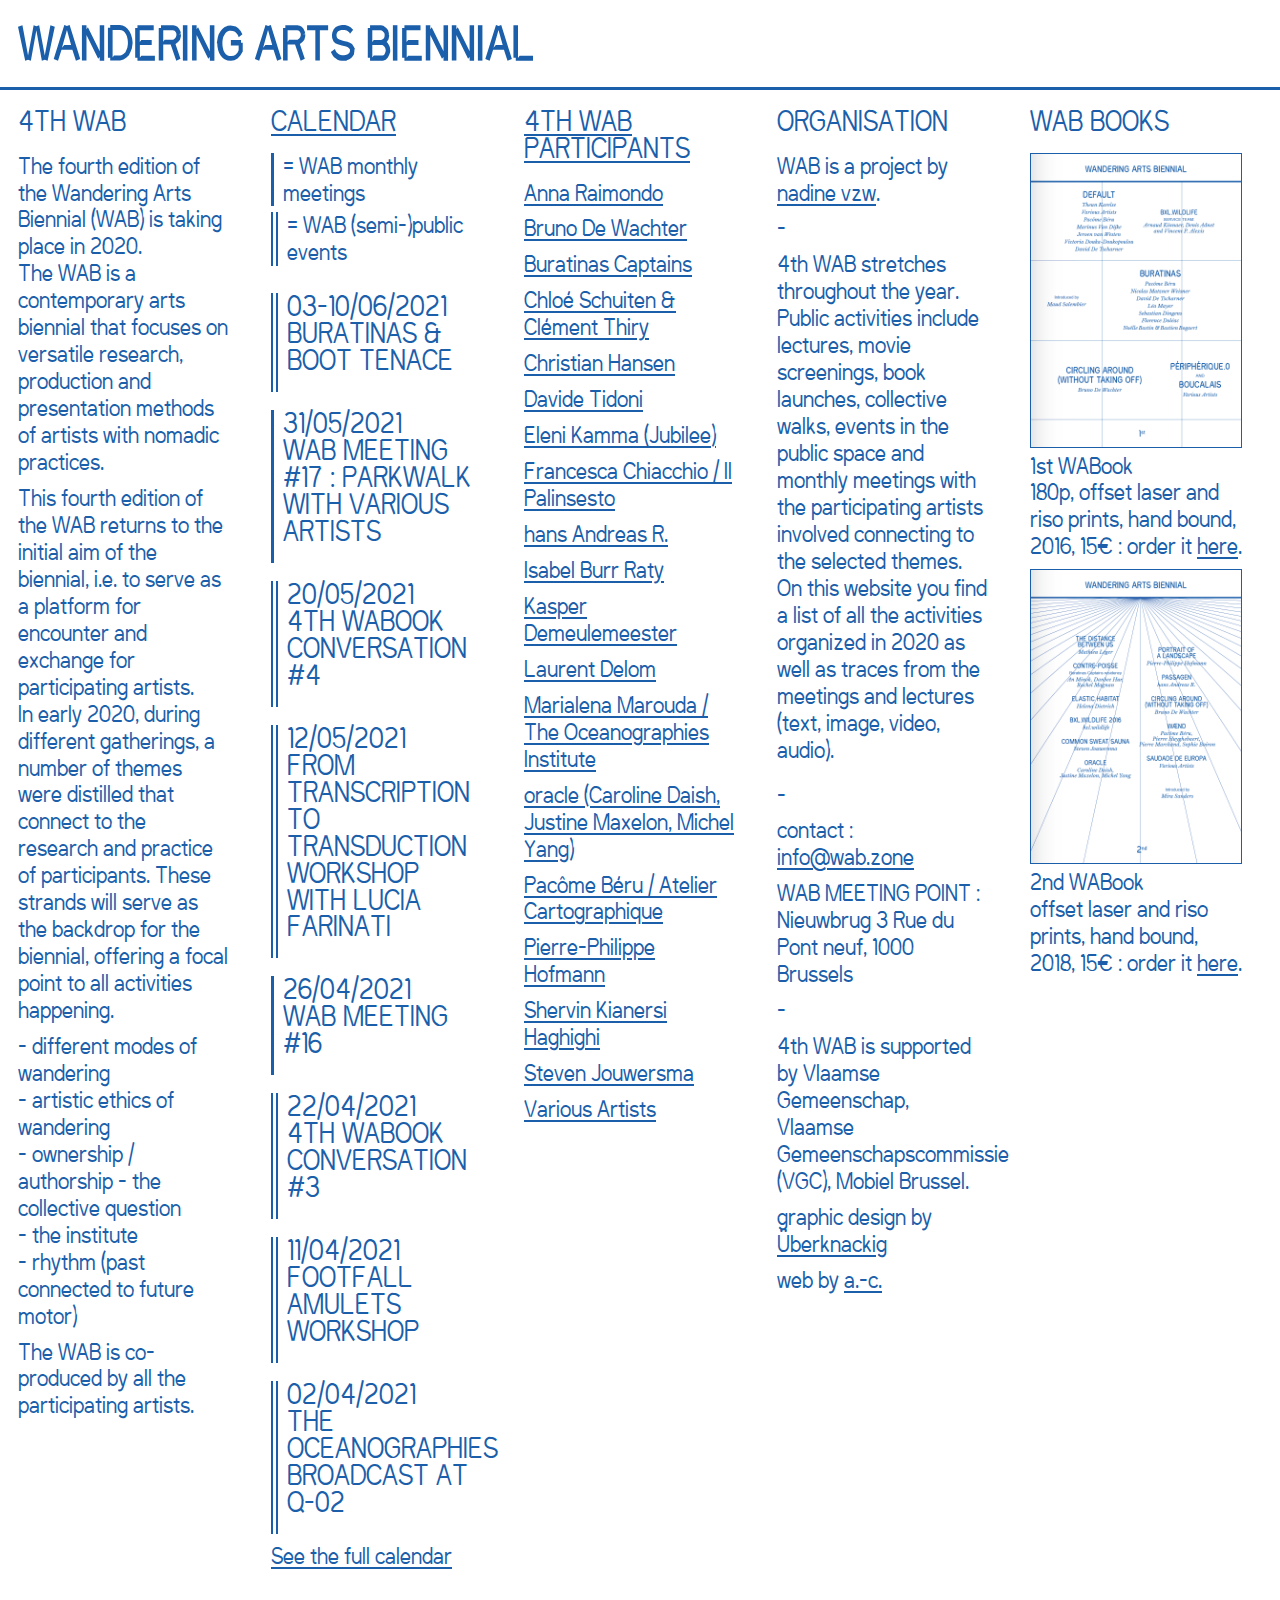
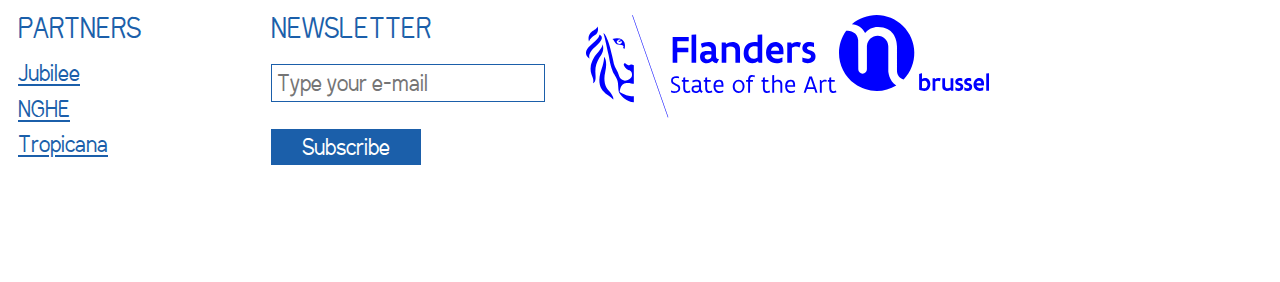
==== commit dc15f3b8: "update calendar" ====
--- a/html/index.html
+++ b/html/index.html
@@ -67,6 +67,14 @@
 
                 </ul>
 
+                <p><div class="event-extra">
+                    <a href="calendar.html#id-03-06-2021" class="anchor"><h2>03-10/06/2021 <br>Buratinas & Boot Tenace</h2>
+                </a></div></p>
+                
+                <p><div class="event-core">
+                    <a href="calendar.html#id-31-05-2021" class="anchor"><h2>31/05/2021 <br>WAB meeting #17 : ParkWalk with Various Artists</h2>
+                </a></div></p>
+                
                 <p><div class="event-extra">
                     <a href="calendar.html#id-20-05-2021" class="anchor"><h2>20/05/2021 <br>4th WABook conversation #4</h2>
                 </a></div></p>
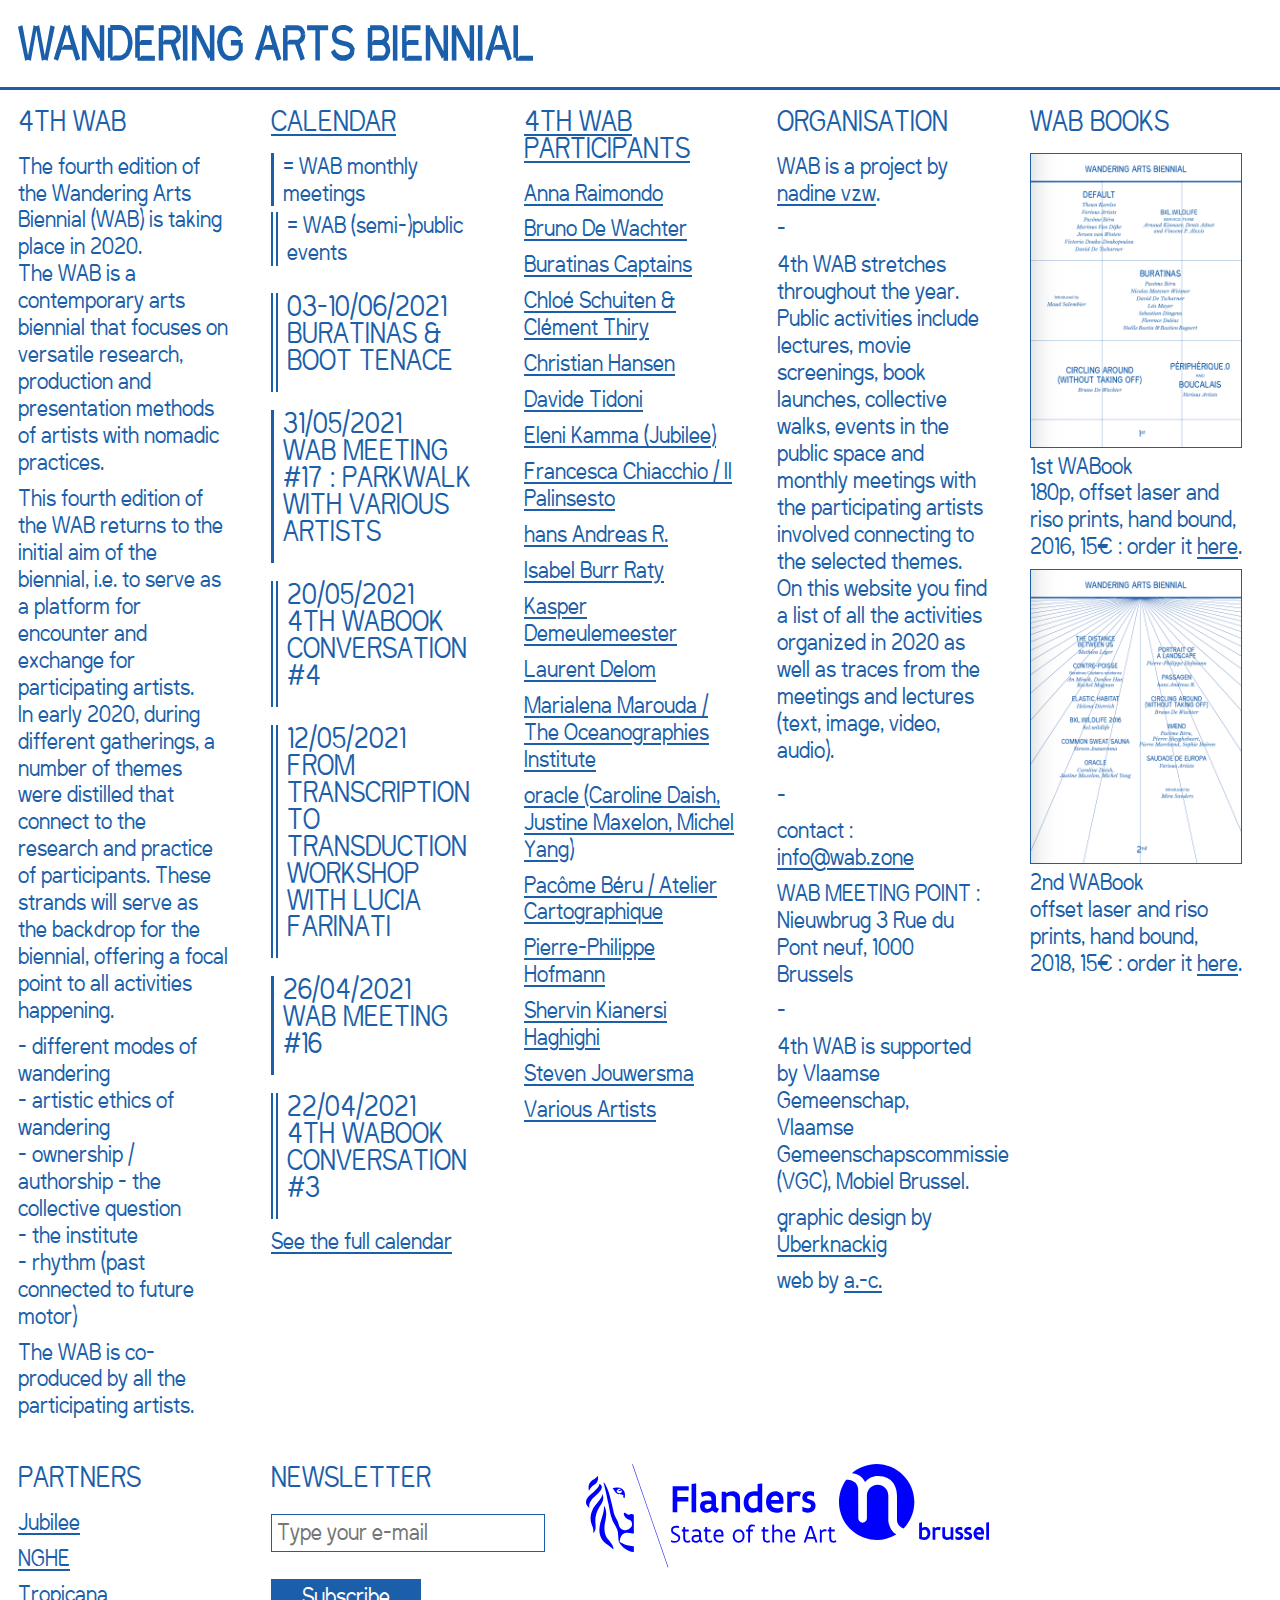
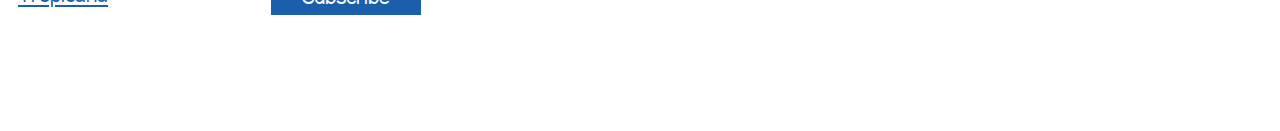
==== commit 17143aaf: "update index" ====
--- a/html/index.html
+++ b/html/index.html
@@ -89,14 +89,6 @@
                 
                 <p><div class="event-extra">
                     <a href="calendar.html#id-22-04-2021" class="anchor"><h2>22/04/2021 <br>4th WABook conversation #3</h2>
-                </a></div></p>
-                
-                <p><div class="event-extra">
-                    <a href="calendar.html#id-11-04-2021" class="anchor"><h2>11/04/2021 <br>Footfall Amulets workshop</h2>
-                </a></div></p>
-                
-                <p><div class="event-extra">
-                    <a href="calendar.html#id-02-04-2021" class="anchor"><h2>02/04/2021 <br>The Oceanographies Broadcast at Q-02</h2>
                 </a></div></p>
 
                         
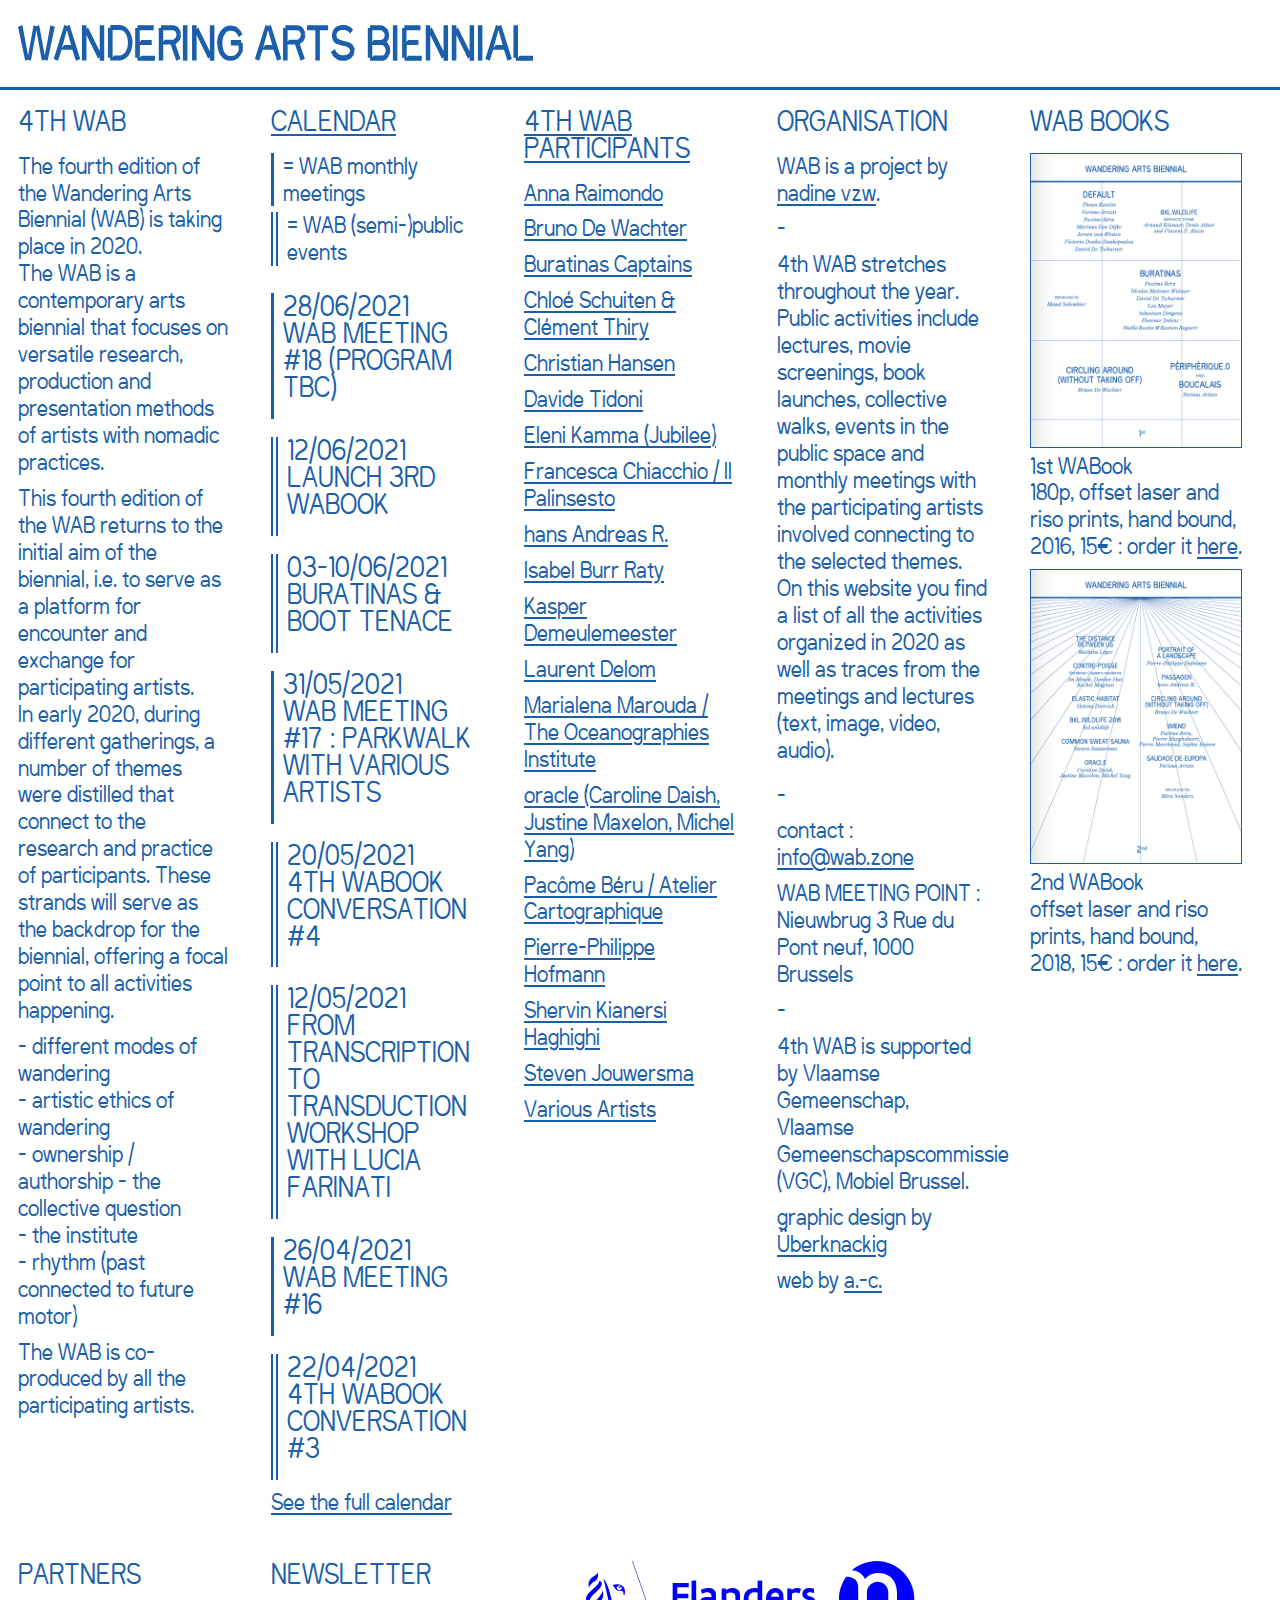
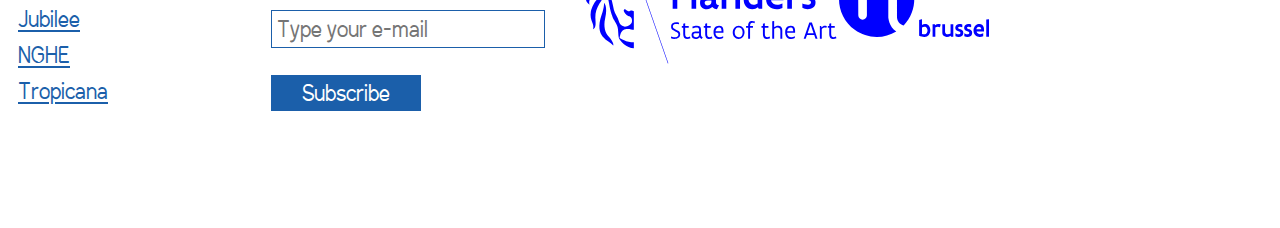
==== commit ffd9d767: "update calendar" ====
--- a/html/index.html
+++ b/html/index.html
@@ -67,6 +67,14 @@
 
                 </ul>
 
+                <p><div class="event-core">
+                    <a href="calendar.html#id-28-06-2021" class="anchor"><h2>28/06/2021 <br>WAB meeting #18 (program tbc)</h2>
+                </a></div></p>
+                
+                <p><div class="event-extra">
+                    <a href="calendar.html#id-12-06-2021" class="anchor"><h2>12/06/2021 <br>Launch 3rd WABook</h2>
+                </a></div></p>
+                
                 <p><div class="event-extra">
                     <a href="calendar.html#id-03-06-2021" class="anchor"><h2>03-10/06/2021 <br>Buratinas & Boot Tenace</h2>
                 </a></div></p>
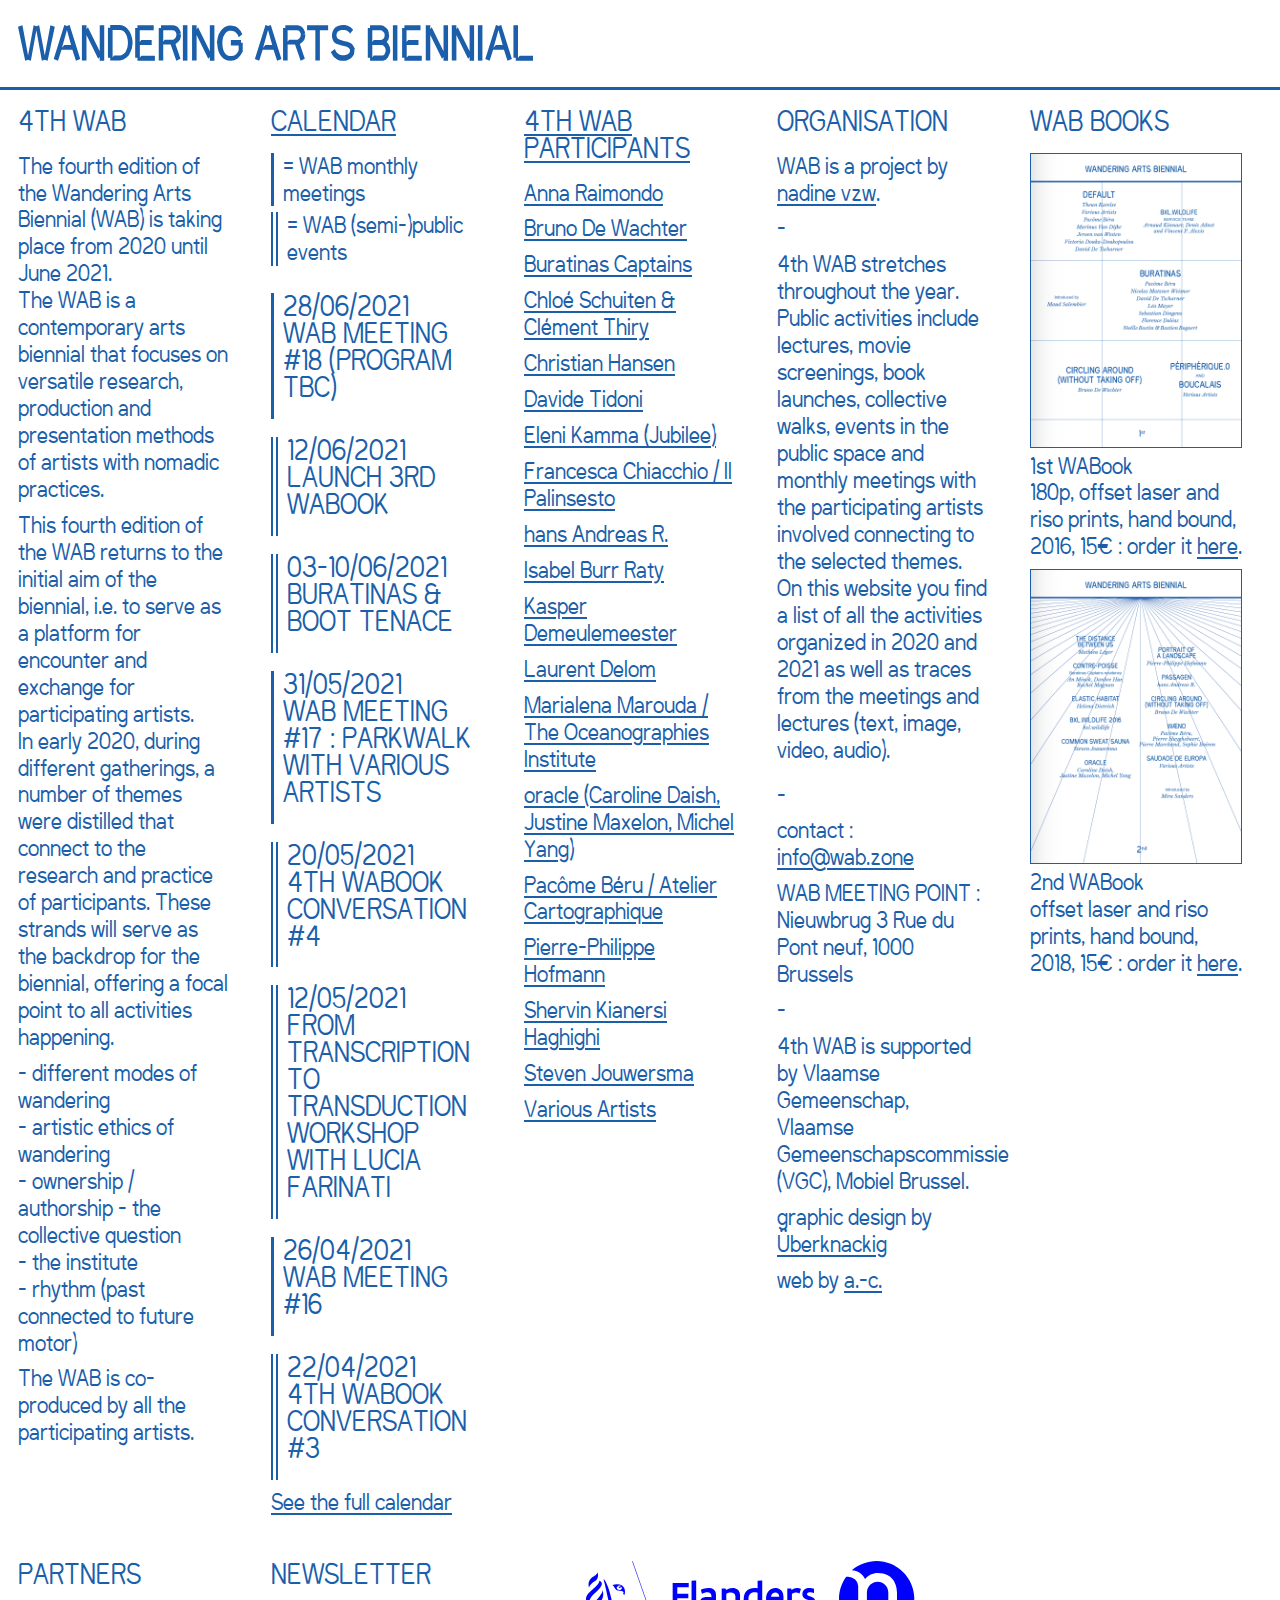
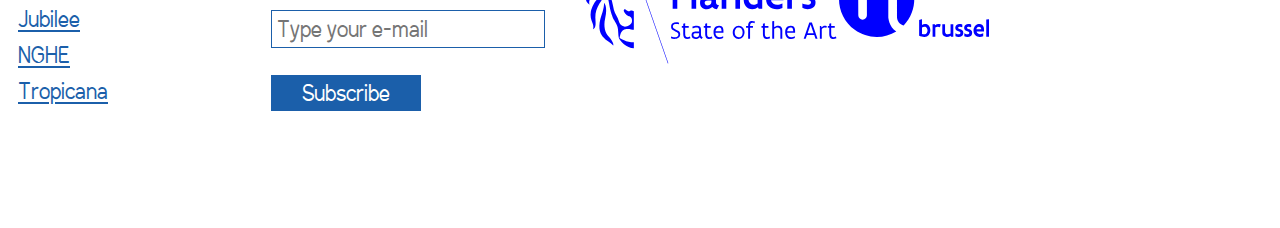
==== commit 04c16714: "update calendar" ====
--- a/html/index.html
+++ b/html/index.html
@@ -33,7 +33,7 @@
             <div class="text teaser-wab">
                 <h2>4th WAB</h2>
 
-                <p>The fourth edition of the Wandering Arts Biennial (WAB) is taking place in 2020.<br>
+                <p>The fourth edition of the Wandering Arts Biennial (WAB) is taking place from 2020 until June 2021.<br>
                     The WAB is a contemporary arts biennial that focuses on versatile research, production and presentation methods of artists with nomadic practices.<br>
                     
                     <p>This fourth edition of the WAB returns to the initial aim of the biennial, i.e. to serve as a platform for encounter and exchange for participating artists.<br>
@@ -195,7 +195,7 @@
                     <li>WAB is a project by <a href="http://nadine.be" target="_blank">nadine vzw</a>.</li>
                     <li>-</li>
                     <li><p>4th WAB stretches throughout the year. <br> Public activities include lectures, movie screenings, book launches, collective walks, events in the public space and monthly meetings with the participating artists involved connecting to the selected themes. <br>
-                    On this website you find a list of all the activities organized in 2020 as well as traces from the meetings and lectures (text, image, video, audio).</p></li>
+                    On this website you find a list of all the activities organized in 2020 and 2021 as well as traces from the meetings and lectures (text, image, video, audio).</p></li>
                     <li>-</li>
                     <li>contact : <a href="mailto:info@wab.zone" target="_blank">info@wab.zone</a></li>
                     <li>WAB MEETING POINT : Nieuwbrug 3 Rue du Pont neuf, 1000 Brussels </li>
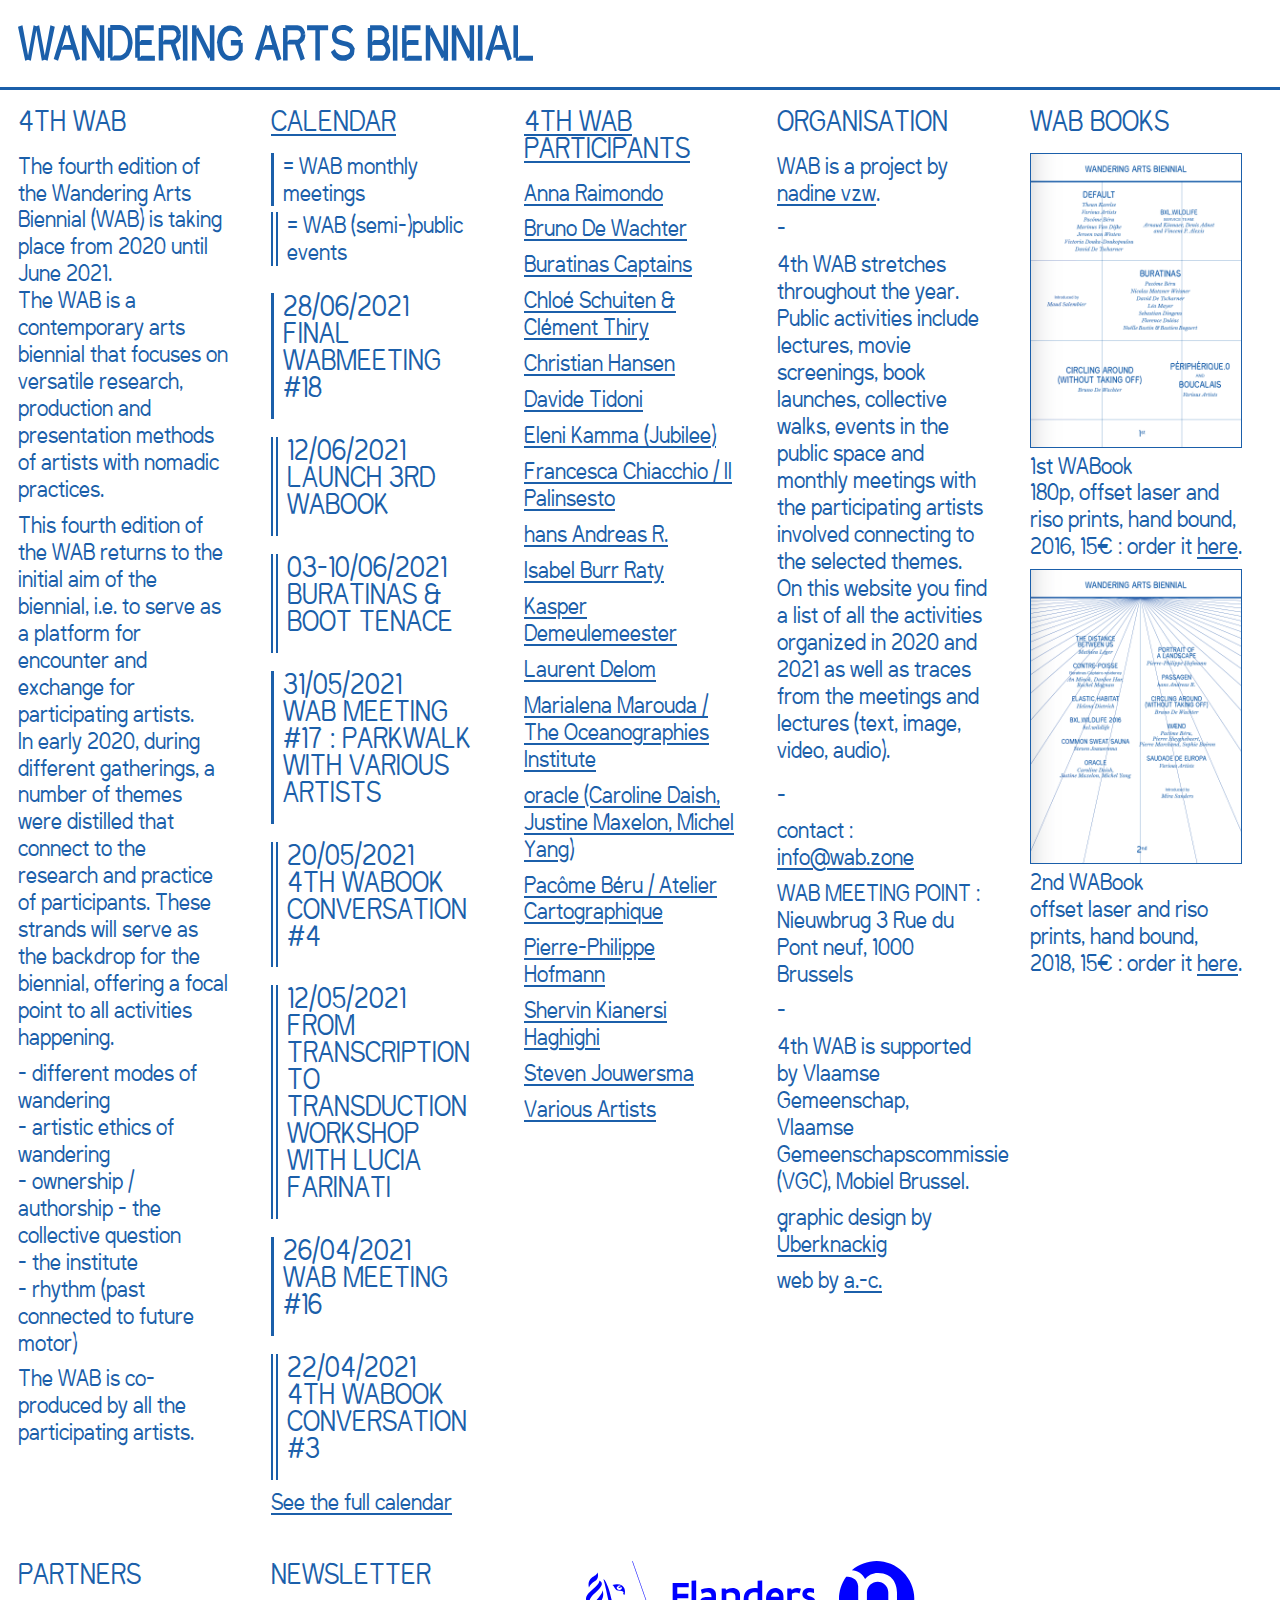
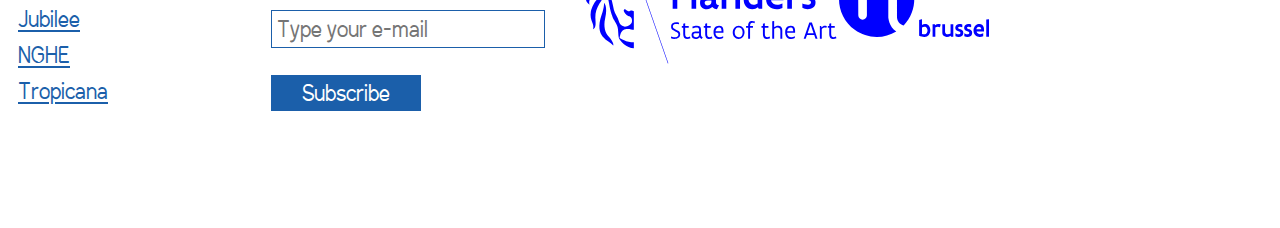
==== commit 1572efa7: "update calendar" ====
--- a/html/index.html
+++ b/html/index.html
@@ -68,7 +68,7 @@
                 </ul>
 
                 <p><div class="event-core">
-                    <a href="calendar.html#id-28-06-2021" class="anchor"><h2>28/06/2021 <br>WAB meeting #18 (program tbc)</h2>
+                    <a href="calendar.html#id-28-06-2021" class="anchor"><h2>28/06/2021 <br>final WABmeeting #18</h2>
                 </a></div></p>
                 
                 <p><div class="event-extra">
